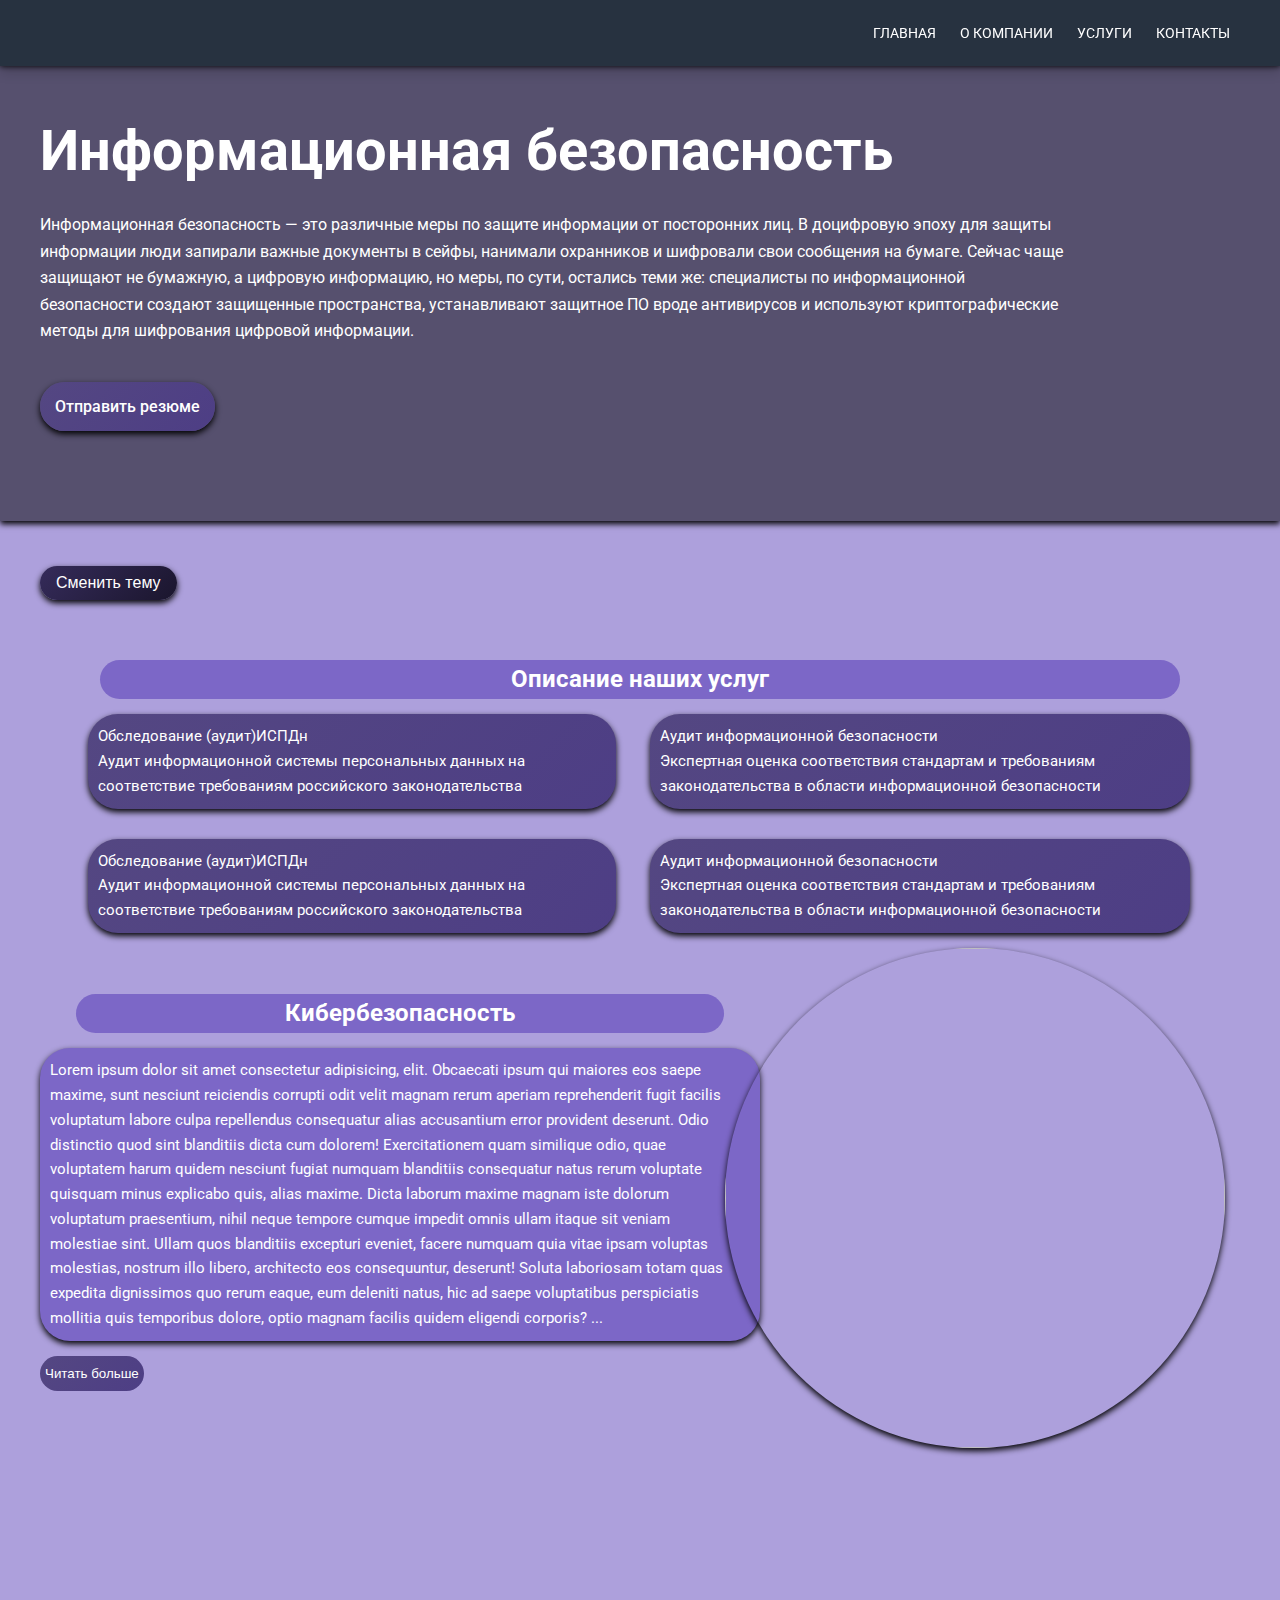
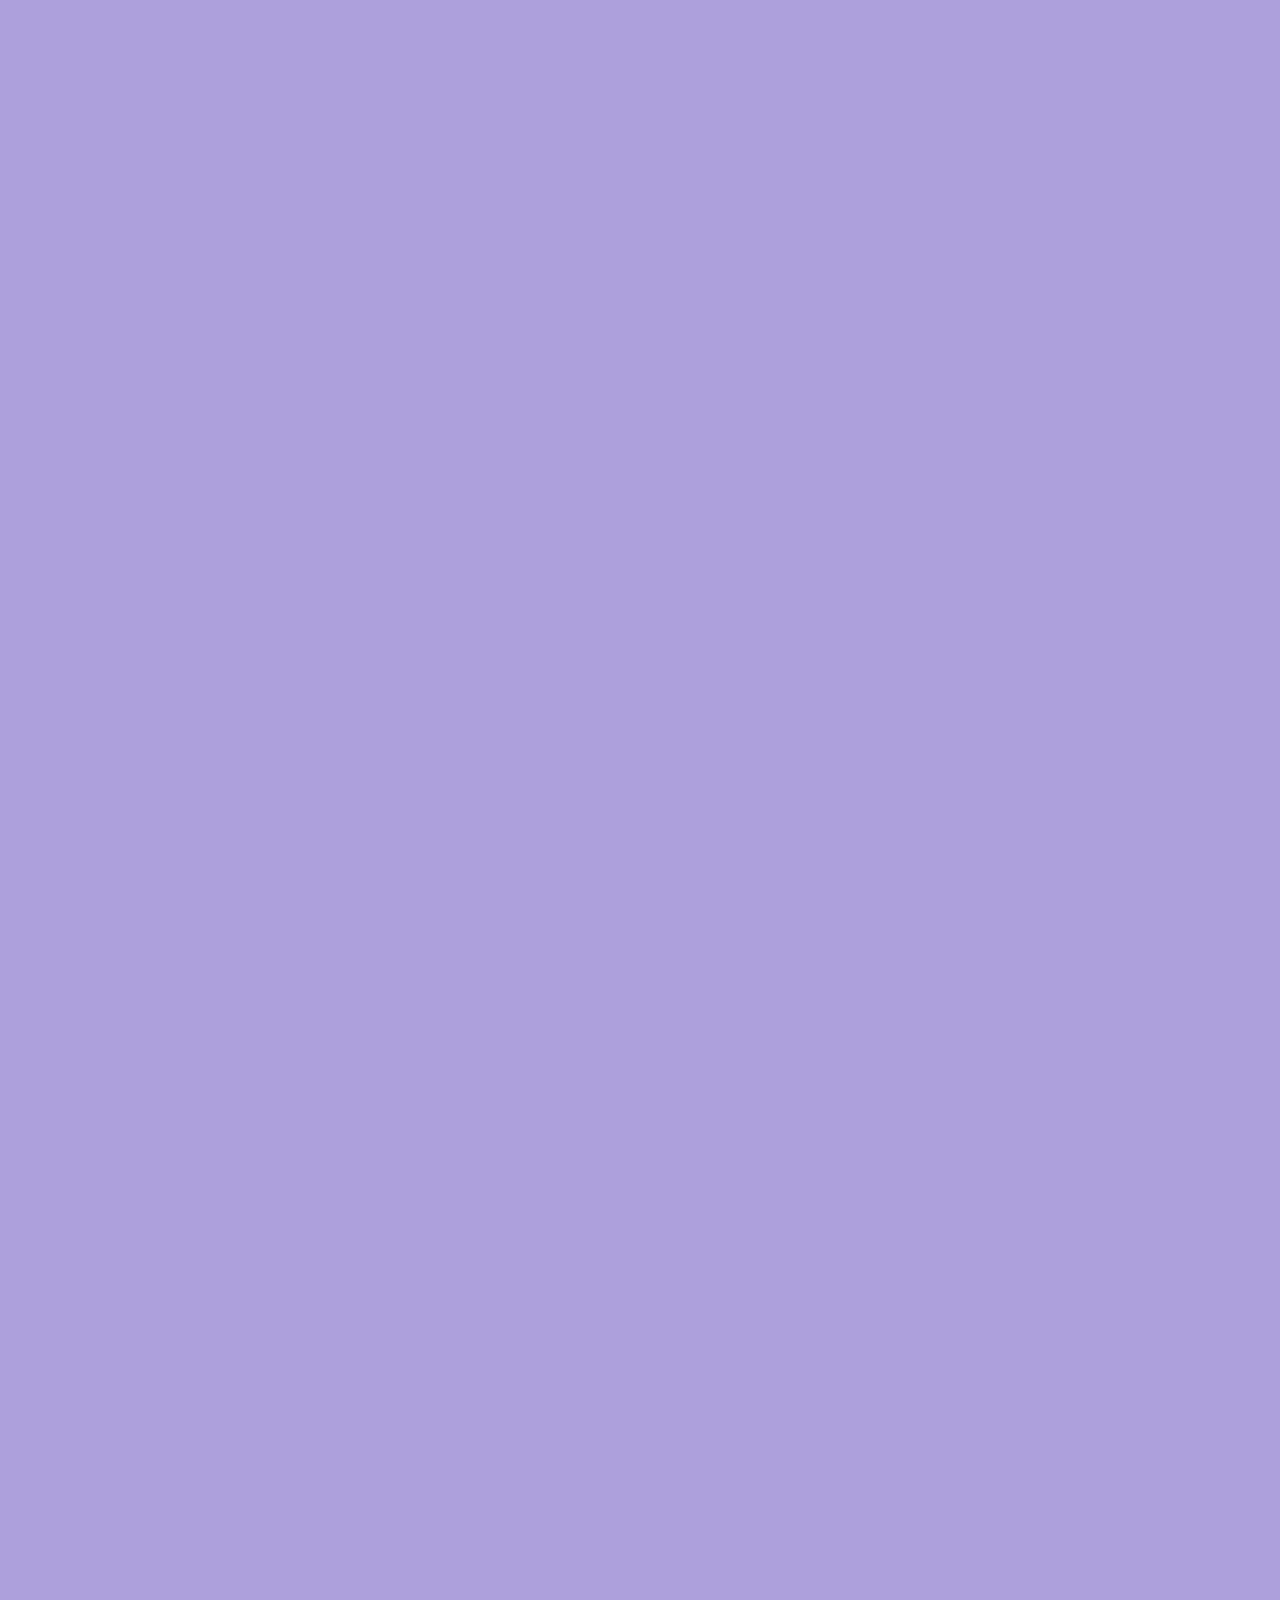
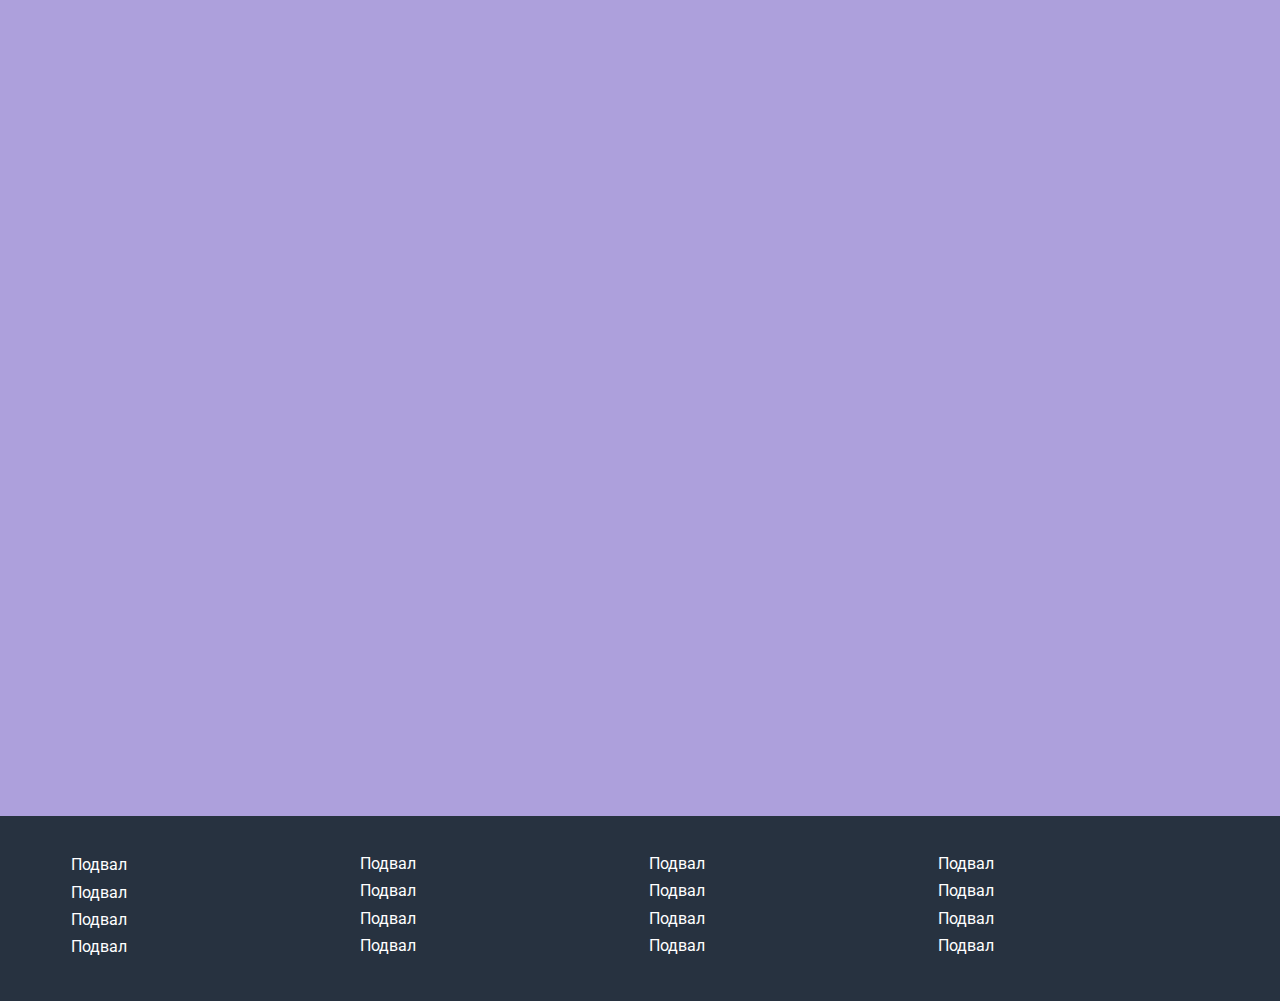
==== Index.html @ 155f7477 "Update Index.html" ====
<!DOCTYPE html>
<html>
<head>
	<meta charset="utf-8">
	<meta name="viewport" content="width=device-width, initial-scale=1">
	<title>Адаптивный</title>
	<link rel="stylesheet" href="main.css" id="theme">
	<link rel="stylesheet" type="text/css" media="screen" href="Adaptive.css">
	<link rel="stylesheet" type="text/css" media="dark-theme.css" href="dark-theme.css">
	<link 
	rel="stylesheet" 
	href="https://cdnjs.cloudflare.com/ajax/libs/animate.css/4.1.1/animate.min.css"
	/>
	<link rel="preconnect" href="https://fonts.googleapis.com">
<link rel="preconnect" href="https://fonts.gstatic.com" crossorigin>
<link href="https://fonts.googleapis.com/css2?family=Roboto:ital,wght@1,300&display=swap" rel="stylesheet">
	<script src="javas.js"></script>
	<script src="wow.min.js"></script>
	<script src="java.js"></script>
	<script src="java2.js"></script>
	
	<script>
        new WOW().init();
        </script>
</head>
<body>
	<header>
		<div class="container">
			<a href="#" class="logo"><img src="https://cdn.svgporn.com/logos/sanity.svg" alt=""></a>
			<nav>
				<div class="toggle">
					<span>Меню</span>
				</div>
				<ul class="mnu_top nav_links">
					<li><a href="Index.html" class="active">Главная</a></li>
					<li>
						<a href="#" class="active">О компании</a>
						<ul class="s_links">
							<li><a href="#">Пункт1</a></li>
							<li><a href="#">Пункт2</a></li>
							<li><a href="#">Пункт3</a></li>
						</ul>
					</li>
					<li><a href="#">Услуги</a></li>
					<li><a href="kontact.html">Контакты</a></li>
				</ul>
			</nav>
			<script
  			src="https://code.jquery.com/jquery-3.6.0.js"
  			integrity="sha256-H+K7U5CnXl1h5ywQfKtSj8PCmoN9aaq30gDh27Xc0jk="
  			crossorigin="anonymous">
 			</script>
 			<script>
			$(document).ready(function(){
				$(".toggle").on('click',function(){
					$("nav ul").toggleClass("active");
				});
			});
			</script>
		</div>
	</header>
	<section id="main" style="background-image: url(https://images.unsplash.com/photo-1653934000980-39a7aa1f80ad?ixlib=rb-1.2.1&ixid=MnwxMjA3fDB8MHxwaG90by1wYWdlfHx8fGVufDB8fHx8&auto=format&fit=crop&w=1032&q=80);">
		<div class="container">
			<div class="inner">
				<h1 data-wow-duration="2.5s" class="animate__animated animate__fadeInLeft wow">Информационная безопасность</h1>
				<div class="description">
					Информационная безопасность — это различные меры по защите информации от посторонних лиц. В доцифровую эпоху для защиты информации люди запирали важные документы в сейфы, нанимали охранников и шифровали свои сообщения на бумаге. Сейчас чаще защищают не бумажную, а цифровую информацию, но меры, по сути, остались теми же: специалисты по информационной безопасности создают защищенные пространства, устанавливают защитное ПО вроде антивирусов и используют криптографические методы для шифрования цифровой информации.
				</div>
				<a href="#" class="btn">Отправить резюме</a>
			</div>
		</div>
	</section>

	<section id="content">
		<div class="container">
		<div class="wrapper">
			<button id="btntoggle">Сменить тему</button>
			<script>let btntoggle = document.getElementById("btntoggle");

btntoggle.onclick = function click() {
  let theme = document.getElementById("theme");

  if (theme.getAttribute("href") == "main.css") {
    theme.href = "dark-theme.css";
  }else{
    theme.href = "main.css";
  }
}
			</script>
			<script>
				let btntoggle = document.getElementById("btntoggle");

btntoggle.onclick = function click() {
  let theme = document.getElementById("theme");

  if (theme.getAttribute("href") == "main2.css") {
    theme.href = "dark-theme2.css";
  }else{
    theme.href = "main2.css";
  }
}
			</script>
		</div>
			<div class="inner_content">
				<h2>Описание наших услуг</h2>
				<p id="audit">Обследование (аудит)ИСПДн<br> 
				Аудит информационной системы персональных данных на соответствие требованиям российского законодательства
				</p>

				<p>Аудит информационной безопасности<br>
				Экспертная оценка соответствия стандартам и требованиям законодательства в области информационной безопасности</p>
				
				<p id="audit">Обследование (аудит)ИСПДн<br>
				Аудит информационной системы персональных данных на соответствие требованиям российского законодательства
				</p>

				<p>Аудит информационной безопасности<br>
				Экспертная оценка соответствия стандартам и требованиям законодательства в области информационной безопасности</p>
			</div>
			<img  src="https://sun6-21.userapi.com/s/v1/ig2/8x4dRH6Chey7ui_t9YKHXBFz54-C2mxtqNe5V3SZUAsnYhbF1vbdG0Cp4yMQoA5aTNqg_n31zPGiMvP5OWM3xh-N.jpg?size=400x400&quality=96&crop=332,3,1046,1046&ava=1" class="image">
		<div class="qwerty">
			<h2>Кибербезопасность</h2>
			<p class="lorem">
			Lorem ipsum dolor sit amet consectetur adipisicing, elit. Obcaecati ipsum qui maiores eos saepe maxime, sunt nesciunt reiciendis corrupti odit velit magnam rerum aperiam reprehenderit fugit facilis voluptatum labore culpa repellendus consequatur alias accusantium error provident deserunt. Odio distinctio quod sint blanditiis dicta cum dolorem! Exercitationem quam similique odio, quae voluptatem harum quidem nesciunt fugiat numquam blanditiis consequatur natus rerum voluptate quisquam minus explicabo quis, alias maxime. Dicta laborum maxime magnam iste dolorum voluptatum praesentium, nihil neque tempore cumque impedit omnis ullam itaque sit veniam molestiae sint. Ullam quos blanditiis excepturi eveniet, facere numquam quia vitae ipsam voluptas molestias, nostrum illo libero, architecto eos consequuntur, deserunt! Soluta laboriosam totam quas expedita dignissimos quo rerum eaque, eum deleniti natus, hic ad saepe voluptatibus perspiciatis mollitia quis temporibus dolore, optio magnam facilis quidem eligendi corporis? <span id="dots">...</span><span id="more">  Cumque odit, officia ea sapiente. Similique repellendus aliquid, explicabo, excepturi quis aliquam assumenda facere dolore libero corrupti consequatur doloremque maiores veniam at consequuntur suscipit eveniet sit harum? Magnam, ea aliquam voluptates quod, dolorem natus consequatur! Aperiam quas enim nam magni cupiditate cum nemo, iure, modi sunt temporibus quae corporis sequi quod voluptatum id quibusdam voluptates dolorem impedit. Sapiente aliquam cumque voluptatibus nobis quos perspiciatis exercitationem corporis minus, non eum tempore tempora maiores nihil repudiandae illum sit officiis fuga. Incidunt iusto veniam accusantium consequatur molestias voluptatibus delectus voluptatem nobis et architecto, velit repudiandae voluptates eos enim nisi tenetur possimus voluptatum, nostrum voluptate hic, impedit tempora cumque, blanditiis illum corporis. Odit repellat repellendus, quasi fugiat tenetur esse iusto modi cumque ipsam asperiores obcaecati, blanditiis vel vero quisquam, quia fugit sequi impedit possimus dicta! Laborum asperiores error dolor. Et quibusdam doloremque dolor voluptate sit placeat aliquid ipsum unde at magni, earum error vitae facere necessitatibus sunt, rerum aut repellat culpa quo. Debitis rem odio fuga repudiandae ipsa quibusdam corporis consectetur laborum nemo eum similique recusandae, eveniet optio officia modi voluptates harum eius explicabo iste. Necessitatibus ipsa minima, eius ipsum atque temporibus maxime modi aliquam deleniti, vero minus. Molestiae quae sequi quasi perspiciatis harum dolorum repudiandae possimus omnis ad facere rerum ipsum quam, blanditiis porro cumque eveniet aperiam unde ullam? Ab ea tempora, asperiores eum iure sed illo! Perspiciatis assumenda consectetur ipsam vitae, quas mollitia, repellendus qui nisi quae, ab eaque quasi minus! Ex sint vero nihil hic animi illo, debitis ea ipsam sequi temporibus reiciendis tenetur ipsum itaque aperiam aliquid ullam, neque, ab placeat facilis! Omnis, deleniti tempora, assumenda culpa id fugiat similique debitis modi corrupti esse explicabo nemo porro ut ab beatae, nisi voluptates obcaecati possimus perspiciatis numquam vitae voluptate reiciendis ex odit illo. Earum amet sed, aperiam, fuga dolor quae culpa cumque, officia unde totam reiciendis omnis laboriosam perspiciatis fugit tempore deleniti, alias modi error maxime nisi repudiandae adipisci corrupti. Laudantium dolorum rerum iste maxime architecto? Eveniet, temporibus, enim. Fugiat nostrum distinctio, quam voluptatum possimus qui earum perferendis optio facere facilis architecto iusto commodi provident modi animi dolor, mollitia officiis quasi hic! Ex ad animi sequi consectetur soluta earum, dicta ut odio, voluptatem rem ducimus fuga deleniti magni!Lorem ipsum dolor sit amet consectetur adipisicing elit. Molestias possimus porro corrupti accusantium voluptates assumenda vel commodi placeat architecto minus optio laudantium enim a ullam eius nobis, doloremque? Velit voluptatibus sapiente at eligendi dicta, natus eaque quam nihil iure quae autem recusandae, eum, fuga suscipit? Magnam perferendis velit sed itaque ad quaerat</span> 
			</p>
			<button onclick="myFunction()" class="btnn" id="myBtn">Читать больше</button>
			</div>	
			</div>
			<div data-wow-duration="2.5s" id="qwerty3" class="qwerty animate__animated animate__fadeInLeft wow">	
				<h2>Этичный хаккинг</h2>
				<p>
					Lorem ipsum dolor sit amet consectetur adipisicing, elit. Obcaecati ipsum qui maiores eos saepe maxime, sunt nesciunt reiciendis corrupti odit velit magnam rerum aperiam reprehenderit fugit facilis voluptatum labore culpa repellendus consequatur alias accusantium error provident deserunt. Odio distinctio quod sint blanditiis dicta cum dolorem! Exercitationem quam similique odio, quae voluptatem harum quidem nesciunt fugiat numquam blanditiis consequatur natus rerum voluptate quisquam minus explicabo quis, alias maxime. Dicta laborum maxime magnam iste dolorum voluptatum praesentium, nihil neque tempore cumque impedit omnis ullam itaque sit veniam molestiae sint. Ullam quos blanditiis excepturi eveniet, facere numquam quia vitae ipsam voluptas molestias, nostrum illo libero, architecto eos consequuntur, deserunt! Soluta laboriosam totam quas expedita dignissimos quo rerum eaque, eum deleniti natus, hic ad saepe voluptatibus perspiciatis mollitia quis temporibus dolore, optio magnam facilis quidem eligendi corporis? <span id="dot">...</span>
					<span id="moree"> 
						Cumque odit, officia ea sapiente. Similique repellendus aliquid, explicabo, excepturi quis aliquam assumenda facere dolore libero corrupti consequatur doloremque maiores veniam at consequuntur suscipit eveniet sit harum? Magnam, ea aliquam voluptates quod, dolorem natus consequatur! Aperiam quas enim nam magni cupiditate cum nemo, iure, modi sunt temporibus quae corporis sequi quod voluptatum id quibusdam voluptates dolorem impedit. Sapiente aliquam cumque voluptatibus nobis quos perspiciatis exercitationem corporis minus, non eum tempore tempora maiores nihil repudiandae illum sit officiis fuga. Incidunt iusto veniam accusantium consequatur molestias voluptatibus delectus voluptatem nobis et architecto, velit repudiandae voluptates eos enim nisi tenetur possimus voluptatum, nostrum voluptate hic, impedit tempora cumque, blanditiis illum corporis. Odit repellat repellendus, quasi fugiat tenetur esse iusto modi cumque ipsam asperiores obcaecati, blanditiis vel vero quisquam, quia fugit sequi impedit possimus dicta! Laborum asperiores error dolor. Et quibusdam doloremque dolor voluptate sit placeat aliquid ipsum unde at magni, earum error vitae facere necessitatibus sunt, rerum aut repellat culpa quo. Debitis rem odio fuga repudiandae ipsa quibusdam corporis consectetur laborum nemo eum similique recusandae, eveniet optio officia modi voluptates harum eius explicabo iste. Necessitatibus ipsa minima, eius ipsum atque temporibus maxime modi aliquam deleniti, vero minus. Molestiae quae sequi quasi perspiciatis harum dolorum repudiandae possimus omnis ad facere rerum ipsum quam, blanditiis porro cumque eveniet aperiam unde ullam? Ab ea tempora, asperiores eum iure sed illo! Perspiciatis assumenda consectetur ipsam vitae, quas mollitia, repellendus qui nisi quae, ab eaque quasi minus! Ex sint vero nihil hic animi illo, debitis ea ipsam sequi temporibus reiciendis tenetur ipsum itaque aperiam aliquid ullam, neque, ab placeat facilis! Omnis, deleniti tempora, assumenda culpa id fugiat similique debitis modi corrupti esse explicabo nemo porro ut ab beatae, nisi voluptates obcaecati possimus perspiciatis numquam vitae voluptate reiciendis ex odit illo. Earum amet sed, aperiam, fuga dolor quae culpa cumque, officia unde totam reiciendis omnis laboriosam perspiciatis fugit tempore deleniti, alias modi error maxime nisi repudiandae adipisci corrupti. Laudantium dolorum rerum iste maxime architecto? Eveniet, temporibus, enim. Fugiat nostrum distinctio, quam voluptatum possimus qui earum perferendis optio facere facilis architecto iusto commodi provident modi animi dolor, mollitia officiis quasi hic! Ex ad animi sequi consectetur soluta earum, dicta ut odio, voluptatem rem ducimus fuga deleniti magni!Lorem ipsum dolor sit amet consectetur adipisicing elit. Molestias possimus porro corrupti accusantium voluptates assumenda vel commodi placeat architecto minus optio laudantium enim a ullam eius nobis, doloremque? Velit voluptatibus sapiente at eligendi dicta, natus eaque quam nihil iure quae autem recusandae, eum, fuga suscipit? Magnam perferendis velit sed itaque ad quaerat</span></p> 
					<button onclick="showMore()" class="btnn2" id="Btn">Показать</button>
			</div>	
	<div class="photo">
		<img src="foto1.jpg" alt="Киберпанк1" data-wow-duration="2.5s" class="foto1 animate__animated animate__zoomIn wow" id="fotoo">
		<img src="foto2.jpg" alt="Киберпанк2" data-wow-duration="2.5s" class="foto2 animate__animated animate__zoomIn wow" id="fotoa">
		<img src="foto3.jpg" alt="Кокушибо" data-wow-duration="2.5s" class="foto3 animate__animated animate__zoomIn wow" id="fotos">
	</div>
	<div data-wow-duration="2.5s" id="qwerty2" class="qwerty2 animate__animated animate__fadeInRight wow">	
		<h2>Этичный хаккинг</h2>
		<p>
		Lorem ipsum, dolor sit amet consectetur adipisicing elit. Est, officia ad, voluptatem ab non aperiam, corporis quis dolorem necessitatibus totam facere qui doloremque voluptatum. Deleniti minus impedit quaerat voluptatem repellat nihil quidem quas voluptas, non ducimus eveniet, praesentium consequuntur atque aliquid quasi voluptates possimus nostrum ipsa optio magni similique? Iusto, ipsum mollitia illum non tempora ratione sunt, harum impedit ipsa tempore nemo, in placeat. Nemo deleniti explicabo, incidunt doloremque enim aut minima laborum sapiente tempore qui et voluptate dignissimos porro ab dicta pariatur magnam alias. Ab, debitis doloremque sed non et, laudantium perspiciatis ad at aliquid reprehenderit illum facilis quo maiores doloribus quis sint dolor ex beatae autem labore atque eligendi aspernatur. Voluptatibus quidem eaque quibusdam dolorum at! Quibusdam, illo. Temporibus, minus harum! Incidunt inventore voluptate ea sint expedita facilis eius perspiciatis error unde a doloribus nihil, id nulla quia fugit exercitationem.<span id="dos">...</span><span id="moe"> Cum, nulla dolorum veritatis, labore quia aut fugiat vel voluptas, sapiente distinctio eius. Quaerat hic recusandae eius similique at maxime repellendus quos quod, libero delectus praesentium possimus sed aliquam? Aliquid ab corrupti, voluptate aperiam perspiciatis laborum rem molestiae repellat quis! Beatae, quos. Ullam, nulla, sapiente! Provident nam repellendus quod dolore consectetur vero itaque, laudantium, tenetur, repellat commodi voluptate tempora sunt, rerum nihil debitis iure iusto quaerat officiis nisi aut! Quasi ipsum provident aperiam! Aspernatur assumenda similique quos dolore, iste iusto error expedita, nulla facilis asperiores deserunt laudantium quasi beatae. Laudantium maxime, eum ipsam minus, nihil eligendi aliquam enim perferendis aut expedita officiis atque eveniet, velit ducimus nisi consectetur, voluptatibus asperiores laboriosam culpa inventore ut. Repellat facilis mollitia nam iusto ad tempora minima molestias. Laboriosam, sequi ut dolorem obcaecati esse aut totam in enim, itaque quas aspernatur</span></p>
		<button onclick="show()" class="btnn" id="myn">Читать больше</button>
		<!-- МЕНЮ
		</div>
		<div class="widget"> 
		<h3 class="widget-title">Специальности</h3> 
		<ul class="widget-list"> 
			<li class="menu"><a href="">Программист</a> 
				<ul class="drop"> 
					<li><a href="">Безопасник</a></li> 
					<li><a href="">Айтишник</a></li> 
					<li><a href="">WEB-Дизайнер</a></li> 
				</ul> 
			</li> 
			<li class="menu"><a href="">Графический дизайнер</a></li> 
			<li class="menu"><a href="">Безопасник информации</a></li> 
			<li class="menu"><a href="">Спец. персонал</a> 
				<ul class="drop"> 
					<li><a href="">Электрик</a></li> 
					<li><a href="">Инженер</a></li> 
					<li><a href="">Администратор</a></li> 
				</ul> 
			</li> 
			<li class="menu"><a href="">Айтишник</a></li> 
		</ul> 
	</div>
	 -->
	</div>
	</section>

	<footer>	
		<div class="container">
			<div class="inner_footer">
				<ul>
					<li><a href="#">Подвал</a></li>
					<li><a href="#">Подвал</a></li>
					<li><a href="#">Подвал</a></li>
					<li><a href="#">Подвал</a></li>
					<li><a href="#">Подвал</a></li>
					<li><a href="#">Подвал</a></li>
					<li><a href="#">Подвал</a></li>
					<li><a href="#">Подвал</a></li>
					<li><a href="#">Подвал</a></li>
					<li><a href="#">Подвал</a></li>
					<li><a href="#">Подвал</a></li>
					<li><a href="#">Подвал</a></li>
					<li><a href="#">Подвал</a></li>
					<li><a href="#">Подвал</a></li>
					<li><a href="#">Подвал</a></li>
					<li><a href="#">Подвал</a></li>
				</ul>
			</div>
		</div>
	</footer>
</body>
</html>
---- main.css ----
a{text-decoration:none;}

*{
	margin: 0;
	padding: 0;
	-webkit-box-sizing: border-box;
	box-sizing:border-box;
}

*:before, *:after {
	-webkit-box-sizing: border-box;
	box-sizing:border-box;
}

*:focus {
	outline: none;
}

*::-webkit-input-placeholder {
	color: #c0c0c0;
	opacity: 1;
}

*:-moz-placeholder {
	color: #c0c0c0;
	opacity: 1;
}

*::-moz-placeholder {
	color: #c0c0c0;
	opacity: 1;
}

*:-ms-input-placeholder{
	color: #c0c0c0;
	opacity: 1;
}

::-webkit-scrollbar{
	width: 10px;
	background-clip: rgba(0, 0, 0, 0);
	border-radius: 100px;
}

::-webkit-scrollbar:hover{
	background-clip: rgba(0, 0, 0, 0.09);
}

::-webkit-scrollbar-thumb:vertical{
	background: #273240;
	border-radius: 100px;
	background-clip: padding-box;
	border: 2px solid #131920;
	min-height: 10px;
}

::-webkit-scrollbar-thumb:vertical:active{
	background: rgba(0, 0, 0, 0.61);
	border-radius: 100px;
}

body input:required:valid,
body textarea:required:valid{
	color: #000;
}

html, body {
	height: 100%;
	background-color: #ada0dc;
}

body {
	font-size: 16px;
	max-width: 9980px;
	position: relative;
	line-height: 1.65;
	font-family: "Roboto", sans-serif;

	opacity: 1;
}

body.dark-theme {
	color: #eee;
	background: rgb(0, 0, 0);
	}
	
body.dark-theme a {
	color: #809fff;
	}


.img-responsive {
	display: block;
	max-width: 100%;
	height: auto;
}

header{
	position: fixed;
	width: 100%;	
	top: 0;
	z-index: 9999;	
	background-color: #273240;
	box-shadow: 0 6px 12px rgba(0, 0, 0, .16);
}


header .container{
	display: flex;
	display: -webkit-flex;
	display: -ms-flex;
	align-items: center;
	-ms-align-items:center;
	justify-content: space-between;
	padding: 20px 0;
	box-shadow: 0 0px 6px;
}
img{
	max-width: 100%;
}

header .logo{
	width: 150px;
	display: flex;
	align-items: center;
	-ms-aling-items: center;
	justify-content: center;
	margin: 0 40px ;
}

header .mnu_top{
	list-style-type: none;
	margin: 0 40px;
}

header .mnu_top li{
	display: inline-block;
	padding: 0 10px;
}

header .mnu_top li a{
	-webkit-transition: color .3s ease;
	-o-transition: color .3s ease;
	transition: color .3s ease;
	display: block;
	text-decoration: none;
	color: #fff;
	transition: all .4s;
}

header .mnu_top li a:hover{
	color: #FC521F;
	border-left: 3px  solid #FC521F;
	border-right: 3px  solid #FC521F;
	padding-right: 7px;
	padding-left: 7px;
	transition: all .4s;
}

.nav_links > li {
  position: relative;
}

.nav_links > li > a {  
  font-size: 14px;
  text-transform: uppercase;
}


.s_links {
	top: 46px;
  position: absolute;
  z-index: 5;
  max-width: 110px;
  background: #273240;
  border-left: 1px solid #CBCBCC;
  border-right: 1px solid #CBCBCC;
  border-bottom: 1px solid #CBCBCC;
  visibility: hidden;
  opacity: 0; 
  transform-origin: 0% 0%;
  transform: rotateX(-90deg);
  transition: .3s linear;  
  text-align: center;
}

.s_links li a {
  color: #273240;
  padding: 10px 20px;
  font-size: 14px;
  border-bottom: 1px solid #CBCBCC;
}

nav li:hover > .s_links {
  transform: rotateX(0deg);
  visibility: visible;
  opacity: 1;
}

#main{
	background-size: cover;
	-webkit-background-size: cover;
	background-position: center;
	background-repeat: no-repeat;
	margin: 5px 0;
	padding: 100px 0;
	position: relative;
	box-shadow: 0 3px 6px;
}

#main:before{
	content: '';
	position: absolute;
	top: 0;
	left: 0;
	width: 100%;
	height: 100%;
	z-index: 1;
	background-color: rgba(0, 0, 0, .5);
}

#main .inner{
	z-index: 2;
	position: relative;
}


#main .inner > h1{
	font-size: 56px;
	color: #fff;
	position: relative;
	margin: 0 40px 0;
}

#main .inner > .description{
	margin: 15px 40px 50px;
	color: #fff;
	width: 80%;
}

.btn{
	transition: all .4s ease;
	color: #fff;
	text-decoration: none;
	background-color: #fc521f;
	padding: 15px 15px;
	border-radius: 30px;
	font-weight: 500;
	margin: 15px 40px 30px;
	box-shadow: 0 3px 6px rgb(1 1 1);
}

.btn:hover{
	background-color: #de4112;
}

#content{
	padding: 30px 0;
	margin: 15px 40px 30px;
}

#content .inner_content{
	position: relative;
	margin: 0;
}

#content .inner_content h2{
	font-style: 40px;
	font-family: "Roboto", sans-serif;
	text-align: center;
	background-color: #7c67c7;
    border-radius: 50px;
    margin-top: 5%;
    color: #fff;
    align-items: center;
    width: 90%;
    margin-left: 5%;
}

#content .inner_content p{
	position: relative;
	margin: 1em 1em;
	font-size: 15px;
	display: inline-block;
	background-color: #fc521f;
	max-width: 22.5%;
	max-height: 140px;
	padding: 10px;	
	color: #fff;
	box-shadow: 0 3px 6px rgba(1, 1, 1, 10);
	border-radius: 30px;

}

#content .qwerty{
	padding: 10px 0;
	width: 60%;
}

#content .qwerty h2{
	font-style: 40px;
	text-align: center;
	background-color: #7c67c7;
    border-radius: 50px;
    margin-top: 5%;
    color: #fff;
    align-items: center;
    width: 90%;
    margin-left: 5%;
}

#content .qwerty p{
	margin: 1em 0;
	font-size: 15px;
	background-color: #7c67c7;
	padding: 10px;	
	color: #fff;
	box-shadow: 0 3px 6px rgba(1, 1, 1, 10);
	border-radius: 30px;
	display: block;
}

#content #qwerty3{
	width: 80%;
	margin-left: 10%;
	margin-top: 5%;
}

#content .asdfg{
	padding: 10px 0;
	width: 100%;
	position: relative;
	
}

#content .asdfg h2{
	font-style: 40px;
}

#content .asdfg p{
	margin: 1em 0;
	font-size: 15px;
	display: block;
	background-color: #fc521f;
	padding: 10px;	
	color: #fff;
	box-shadow: 0 3px 6px rgba(1, 1, 1, 10);
	border-radius: 30px;
}

footer{
	background-color: #273240;
	padding: 30px;
	flex: 0 0 auto;
	margin-top: 100%;
}

footer ul{
	list-style-type: none;
	margin: 5px 40px 10px;
	column-count: 4;
}

footer ul li{
	display: block;
	margin: .4%;
}

footer ul a{
	color: #FFF;
	text-decoration: none;
	-webkit-transition: color .4s ease;
	-o-transition: color .4s ease;
	transition: color .4s ease;
}

footer a:hover{
	color: #FC521F;
}

.toggle{
	width: 100%;
	background-color: #273240;
	padding: 0 20px;	
	text-align: right;
	-webkit-box-sizing: border-box;
	-moz-box-sizing: border-box;
	box-sizing: border-box;
	display: none;
}

.toggle span{
	color: #FC521F;
	cursor: pointer;
	font-size: 32px;
	font-weight: 550;
}


.inner_content p{
  background: linear-gradient(-45deg, #7a0276, #473588, #544782);
	background-size: 400% 400%;
	animation: gradient 5s ease infinite;
}

@keyframes gradient {
	0%{
		background-position: 0 50%;
	}
	50%{
		background-position: 100% 50%;
	}
	100%{
		background-position: 0 50%;
	}
}

.btn{
	background: linear-gradient(-45deg, #7a0276, #473588, #544782);
	background-size: 400% 400%;
	animation: gradient 5s ease infinite;
}

@keyframes gradient {
	0%{
		background-position: 0 50%;
	}
	50%{
		background-position: 100% 50%;
	}
	100%{
		background-position: 0 50%;
	}
}

#more {
	display: none;
	transform: scale(2);
}

#moree {
	display: none;
	transform: scale(2);
}

#moe {
	display: none;
	transform: scale(2);
}

.btnn{
	background: linear-gradient(-45deg, #7a0276, #473588, #544782);
	background-size: 400% 400%;
	animation: gradient 5s ease infinite;
}

@keyframes gradient {
	0%{
		background-position: 0 50%;
	}
	50%{
		background-position: 100% 50%;
	}
	100%{
		background-position: 0 50%;
	}
}

.btnn{
	transition: all .4s ease;
	color: #fff;
	text-decoration: none;
	background-color: #fc521f;
	padding: 10px 5px;
	border-radius: 30px;
	border: 0;
	cursor: pointer
}

.btnn2 {
    transition: all .4s ease;
    color: #fff;
    text-decoration: none;
    background-color: #fc521f;
    padding: 10px 5px;
    border-radius: 30px;
    border: 0;
    margin-left: 47%;
	cursor: pointer
}

.btnn2 {
    background: linear-gradient(
-45deg
, #7a0276, #473588, #544782);
    background-size: 400% 400%;
    animation: gradient 5s ease infinite;
}

@keyframes gradient {
	0%{
		background-position: 0 50%;
	}
	50%{
		background-position: 100% 50%;
	}
	100%{
		background-position: 0 50%;
	}
}

.wrap{
	left: 5%;
	height: auto;
	display: flex;
	justify-content: right;
	align-items: right;
}

.image {
	border-radius: 50%;
	shape-outside: circle(50%);
	width: 500px;
	height: 500px;
	margin: 0 15px;
	align-items: right;
	float: right;
	display: block;
	box-shadow: 0 3px 6px;
}

.foto1{
	shape-outside: circle(50%);
	cursor: pointer;
	border-radius: 50%;
	box-shadow: 0 3px 6px;

}

.foto2{
	border-radius: 50%;
	shape-outside: circle(50%);
	padding:0 19%;
	cursor: pointer;
	margin-left: 6%;
}

.foto3{
	border-radius: 50%;
	shape-outside: circle(50%);
	cursor: pointer;
	box-shadow: 0 3px 6px;
	margin-left: 6%;
}



#content .qwerty2{
	margin-left: 24%;
  margin-right: 0;
	width: 50%;
}

#content .qwerty2 h2{
	font-style: 40px;
	background-color: #7c67c7;
    border-radius: 50px;
    margin-top: 5%;
    color: #fff;
    align-items: center;
    width: 90%;
    margin-left: 5%;
	text-align: center;
}

#content .qwerty2 p{
	margin: 1em 0;
	font-size: 15px;
	background-color: #7c67c7;
	color: #fff;
	box-shadow: 0 3px 6px rgba(1, 1, 1, 10);
	border-radius: 30px;
	padding: 10px;
}


.main {
  margin-left: 160px; /* Same as the width of the sidenav */
  font-size: 28px; /* Increased text to enable scrolling */
  padding: 0px 10px;
}

#btntoggle {
	cursor: pointer;
	appearance: none;
 	border: 0;
  	border-radius: 30px;
  	color: #fff;
  	padding: 8px 16px;
  	font-size: 16px;
  	
  	box-shadow: 0 3px 6px rgb(1 1 1);
    background: linear-gradient(-45deg, #ac05a7, #000, #352b5a);
	background-size: 400% 400%;
	animation: gradient 5s ease infinite;
}

@keyframes gradient {
	0%{
		background-position: 0 50%;
	}
	50%{
		background-position: 100% 50%;
	}
	100%{
		background-position: 0 50%;
	}
}


МЕНЮ
	.widget { 
	padding: 20px 30px; 
	background: #273240; 
	font-family: 'Roboto', sans-serif; 
	width:315px; 
	height: 480px;
  border-radius:9px 9px 9px 9px; 
  border: 1px solid white;
  display: block;
  float: right;
  margin-top: -23%;
} 
.widget-title { 
	text-transform: uppercase;
	letter-spacing: 2px; 
	color: white; 
	font-size: 16px; 
	padding-left: 15px; 
	margin-bottom: 15px; 
	text-align: center;
} 

.widget-list a { 
	text-decoration: none; 
	outline: none; 
	display: block; 
	padding: 6px 0; 
	letter-spacing: 1px; 
	font-weight: 300; 
	color: white; 
	transition: .2s linear; 
	background: #273240; 
	border-bottom: 1px solid #666; 
	transition: 0.5s all; 
	text-align: center;
} 

.widget-list a:hover { 
	color: #fc521f; 
	padding: 10px 10px 10px 10px; 
} 

.menu li:first-child a{ 
	border-radius:0px 7px 0px 0px; 
} 

.menu li:last-child a{ 
	border-radius:0px 0px 7px 0px; 
} 

ul{ 
	margin:0; 
	padding:0; 
	list-style:none; 
} 

.menu { 
	position:relative; 
} 

.drop { 
	position: absolute; 
	width:100%; 
	right:100%; 
	opacity:0; 
	border-right:5px solid #fc521f; 
	top:-9999em; 
	transition: 0.5s opacity; 
	border-top: 1px solid white;
	border-left: 1px solid white;
	border-bottom: 1px solid white;
	border-radius:7px 0px 0px 7px; 
} 

.menu:hover .drop{ 
	opacity:1; 
	top:0; 
} 

.menu::after{ 
	content:" "; 
	position: absolute; 
	border: 5px solid ; 
	border-color: transparent transparent transparent #eee; 
	top:1em; 
	left:0.7em; 
	transition:0.5s; 
} 

.menu:hover::after{ 
	transform: scalex(-1); 
}

.photo{
	margin: 5% 0;
}
---- Adaptive.css ----
@media only screen and (max-width: 1700px){
.foto2{
	padding: 0 15%;
}

.foto1{
	width: 300px;
	height: 300px
}

.foto3{
	width: 300px;
	height: 300px;
}




.photo{
	text-align: center;
}



#content .inner_content h2{
	text-align: auto;
}


#content .qwerty h2{
	text-align: center;
}


#content .qwerty2 h2{
	text-align: auto;
}

}

@media only screen and (max-width: 1500px){
	.foto2{
		padding: 0 11%;
	}
	.foto3{
		padding: 0;
	}
	.foto1{
		padding: 0;
	}

	
}

@media only screen and (max-width: 1300px){
	#content .inner_content p {
		position: relative;
		margin: 1em 1em;
		font-size: 15px;
		display: inline-block;
		max-width: 45%;
		max-height: 200px;
		padding: 10px;
		color: #fff;
		box-shadow: 0 3px 6px rgb(1 1 1);
		border-radius: 30px;
	}
	
	#content .inner_content #audit {
		position: relative;
		margin: -1.5em 1em;
		font-size: 15px;
		display: inline-block;
		max-width: 44%;
		padding: 10px;
		color: #fff;
		box-shadow: 0 3px 6px rgb(1 1 1);
		border-radius: 30px;
		margin-left: 4%;
	}

	.foto2{
		padding:0;
		width: 280px;
		height: 280px;
		margin-left: 11%;
	}
	
	.foto1{
		width: 280px;
		height: 280px;
		margin-left: 2%;
	}
	
	.foto3{
		width: 280px;
		height: 280px;
		margin-left: 11%;
	
	}
}


@media only screen and (max-width: 1200px){
	#content .inner_content h2{
	text-align: auto;
}


#content .qwerty h2{
	text-align: auto;
}


#content .qwerty2 h2{
	text-align: auto;
}



	#content .inner_content p {
    position: relative;
    margin: 1em 1em;
    font-size: 15px;
    display: inline-block;
    max-width: 36%;
    max-height: 600px;
    padding: 10px;
    color: #fff;
    box-shadow: 0 3px 6px rgb(1 1 1);
    border-radius: 30px;
}

#content .inner_content #audit {
	position: relative;
	margin: -1.5em 1em;
	font-size: 15px;
	display: inline-block;
	max-width: 41%;
	padding: 10px;
	color: #fff;
	box-shadow: 0 3px 6px rgb(1 1 1);
	border-radius: 30px;
}


#content .inner_content{
	text-align: center;
}

.foto2{
	padding:0;
	width: 250px;
	height: 250px;
	margin-left: 11%;
}

.foto1{
	width: 250px;
	height: 250px;
	margin-left: 2%;
}

.foto3{
	width: 250px;
	height: 250px;
	margin-left: 11%;

}

.image {
	width: 400px;
	height: 400px;
	margin-top: 5%;
}

}

@media only screen and (max-width: 1199px){
	#content .inner_content p {
		position: relative;
		margin: 1em 1em;
		font-size: 15px;
		display: inline-block;
		max-width: 45%;
		max-height: 200px;
		padding: 10px;
		color: #fff;
		box-shadow: 0 3px 6px rgb(1 1 1);
		border-radius: 30px;
	}
	
	#content .inner_content #audit {
		position: relative;
		margin: -1.5em 1em;
		font-size: 15px;
		display: inline-block;
		max-width: 44%;
		padding: 10px;
		color: #fff;
		box-shadow: 0 3px 6px rgb(1 1 1);
		border-radius: 30px;
		margin-left: 4%;
	}
}


@media only screen and (max-width: 992px){
	#content .inner_content h2{
	text-align: center;
	
}

.btnn2 {
    margin-left: 45%;
}

#content #qwerty3{
	margin-top: 0;
	width: 100%;
    margin-left: 0%;
}

.foto2{
	padding:0;
	margin-left: 5%;
}

/*.foto1{
}*/

.foto3{
	margin-left: 5%;

}

#btntoggle{
	display: block;
    margin-left: auto;
    margin-right: auto;
}
#content .qwerty h2{
	text-align: auto;
}


#content .qwerty2 h2{
	text-align: auto;
}


	
	#content .inner_content p {
    position: relative;
    margin: 1em 1em;
    font-size: 15px;
    display: inline-block;
    max-width: 46%;
    max-height: 400px;
    padding: 10px;
    color: #fff;
    box-shadow: 0 3px 6px rgb(1 1 1);
    border-radius: 30px;
}

#content .inner_content #audit {
    position: relative;
    margin: -1.5em 1em;
    font-size: 15px;
    display: inline-block;
    max-width: 45%;
    padding: 10px;
    color: #fff;
    box-shadow: 0 3px 6px rgb(1 1 1);
    border-radius: 30px;
}


	header .mnu_top{
		display: none;
		width: 20%;
		float: right;
	}

	.toggle{
	display: block;	
	column-count: 1;
	padding: 0 45px;
}
nav .mnu_top{
	display: none;
	width: 50%;
	float: right;
}

nav .mnu_top.active{
	display: block;
}

nav ul{
	display: none;
	column-count: 1;
	-webkit-flex-direction: column;
	-moz-flex-direction: column;
	-ms-flex-direction: column;
	-o-flex-direction: column;
	flex-direction: column;
	text-align: right;
}

.mnu_top.active{
	display: block;
	column-count: 1;

}
}

@media only screen and (max-width: 845px){
#content .inner_content {
    margin-right: 0%;
}

#content .inner_content h2 {
    text-align: auto;
    margin-right: 0%;
}

.image {
    max-width: 20em;
    max-height: 20em;
    border-radius: 50%;
    float: center;
    margin: 0 5%;
    margin-right: 10%;
}

#content .inner_content #audit {
    position: relative;
    margin: -1.5em 1em;
    font-size: 15px;
    display: inline-block;
    max-width: 43%;
    padding: 10px;
    color: #fff;
    box-shadow: 0 3px 6px rgb(1 1 1);
    border-radius: 30px;
}

#content .inner_content p {
    position: relative;
    margin: 1em 1em;
    font-size: 15px;
    display: inline-block;
    max-width: 41%;
    max-height: 200px;
    padding: 10px;
    color: #fff;
    box-shadow: 0 3px 6px rgb(1 1 1);
    border-radius: 30px;
}
}

@media only screen and (max-width: 770px){
	#content .inner_content h2{
	text-align: auto;
}


#content .qwerty h2{
	text-align: auto;
}


#content .qwerty2 h2{
	text-align: auto;
}

#content .qwerty2 {
    margin-left: 0%;
    margin-right: 0;
}



	#content .inner_content p {
    position: relative;
    margin: 1em 1em;
    font-size: 15px;
    display: inline-block;
    max-width: 44%;
    max-height: 200px;
    padding: 10px;
    color: #fff;
    box-shadow: 0 3px 6px rgb(1 1 1);
    border-radius: 30px;
}

#content .inner_content #audit {
    position: relative;
    margin: -1.5em 1em;
    font-size: 15px;
    display: inline-block;
    max-width: 44%;
    padding: 10px;
    color: #fff;
    box-shadow: 0 3px 6px rgb(1 1 1);
    border-radius: 30px;
}



.toggle{
	display: block;	
	column-count: 1;
	padding: 0 45px;
}


nav .mnu_top{
	display: none;
	width: 50%;
	float: right;
}

nav .mnu_top.active{
	display: block;
}

nav ul{
	display: none;
	column-count: 1;
	-webkit-flex-direction: column;
	-moz-flex-direction: column;
	-ms-flex-direction: column;
	-o-flex-direction: column;
	flex-direction: column;
	text-align: right;
}

.mnu_top.active{
	display: block;
	column-count: 1;

}

nav li{
	-webkit-flex-direction: column;
	-moz-flex-direction: column;
	-ms-flex-direction: column;
	-o-flex-direction: column;
	flex-direction: column;
}



#main .inner > h1{
		font-size: 40px;
	}

.nav_links > li {
  position: relative;
}

.nav_links > li > a {  
  font-size: 14px;
  text-transform: uppercase;
}

.s_links {
	top: 46px;
  position: absolute;
  z-index: 5;
  max-width: 110px;
  background: #273240;
  border-left: 1px solid #CBCBCC;
  border-right: 1px solid #CBCBCC;
  border-bottom: 1px solid #CBCBCC;
  visibility: hidden;
  opacity: 0; 
  transform-origin: 0% 0%;
  transform: rotateX(-90deg);
  transition: .3s linear;  
  text-align: center;
}

.s_links li a {
  color: #273240;
  padding: 10px 20px;
  font-size: 14px;
  border-bottom: 1px solid #CBCBCC;
}

nav li:hover > .s_links {
  transform: rotateX(0deg);
  visibility: visible;
  opacity: 1;
}

.image {
	width: 250px;
    height: 250px;
    border-radius: 50%;
    float: center;
    margin: 2% -5%;
    margin-right: -3%;
}

#content .qwerty2{
	width: 100%;
	padding: 0;
}

#content .qwerty2 h2{
	font-style: 40px;
	text-align: center;
}



}

@media only screen and (max-width: 727px){
	#content .inner_content p {
		position: relative;
		margin: 1em 1em;
		font-size: 15px;
		display: inline-block;
		max-width: 45%;
		max-height: 200px;
		padding: 10px;
		color: #fff;
		box-shadow: 0 3px 6px rgb(1 1 1);
		border-radius: 30px;
	}
	
	#content .inner_content #audit {
		position: relative;
		margin: -1.5em 1em;
		font-size: 15px;
		display: inline-block;
		max-width: 44%;
		padding: 10px;
		color: #fff;
		box-shadow: 0 3px 6px rgb(1 1 1);
		border-radius: 30px;
	}
}

@media only screen and (max-width: 712px){
	#content .inner_content p {
		position: relative;
		margin: 1em 1em;
		font-size: 15px;
		display: inline-block;
		max-width: 43%;
		max-height: 200px;
		padding: 10px;
		color: #fff;
		box-shadow: 0 3px 6px rgb(1 1 1);
		border-radius: 30px;
	}
	
	#content .inner_content #audit {
		position: relative;
		margin: -1.5em 1em;
		font-size: 15px;
		display: inline-block;
		max-width: 43%;
		padding: 10px;
		color: #fff;
		box-shadow: 0 3px 6px rgb(1 1 1);
		border-radius: 30px;
		height: 165px;
		top: -1.6em;
	}
}

@media only screen and (max-width: 662px){
	#content .inner_content p {
		position: relative;
		margin: 1em 1em;
		font-size: 15px;
		display: inline-block;
		max-width: 43%;
		max-height: 200px;
		padding: 10px;
		color: #fff;
		box-shadow: 0 3px 6px rgb(1 1 1);
		border-radius: 30px;
	}
	
	#content .inner_content #audit {
		position: relative;
		margin: -1.5em 1em;
		font-size: 15px;
		display: inline-block;
		max-width: 43%;
		padding: 10px;
		color: #fff;
		box-shadow: 0 3px 6px rgb(1 1 1);
		border-radius: 30px;
		height: 200px;
		top: -3.2em;
	}
}

@media only screen and (max-width: 598px){
	#content .inner_content p {
		position: relative;
		margin: 1em 1em;
		font-size: 15px;
		display: inline-block;
		max-width: 43%;
		max-height: 200px;
		padding: 10px;
		color: #fff;
		box-shadow: 0 3px 6px rgb(1 1 1);
		border-radius: 30px;
	}
	
	#content .inner_content #audit {
		position: relative;
		margin: -1.5em 1em;
		font-size: 15px;
		display: inline-block;
		max-width: 43%;
		padding: 10px;
		color: #fff;
		box-shadow: 0 3px 6px rgb(1 1 1);
		border-radius: 30px;
		height: 200px;
		top: -1.6em;
	}
}

@media only screen and (max-width: 545px){
	#content .inner_content p {
		position: relative;
		margin: 1em 1em;
		font-size: 15px;
		display: inline-block;
		max-width: 90%;
		max-height: 200px;
		padding: 10px;
		color: #fff;
		box-shadow: 0 3px 6px rgb(1 1 1);
		border-radius: 30px;
		top: 0.5em;
	}
	
	#content .inner_content #audit {
		position: relative;
		margin: -1em 1em 3em 1em;
		font-size: 15px;
		display: inline-block;
		max-width: 90%;
		padding: 10px;
		color: #fff;
		box-shadow: 0 3px 6px rgb(1 1 1);
		border-radius: 30px;
		height: 120px;
		top: 3em;
	}
}

@media only screen and (max-width: 480px){
	#content .inner_content h2{
	text-align: auto;
}

.btnn2 {
    margin-left: 33%;
}

#content .qwerty h2{
	text-align: auto;
}


#content .qwerty2 h2{
	text-align: auto;
}

.toggle{
	display: block;	
}


#content .inner_content #audit {
    position: relative;
    margin: 1em 1em;
    font-size: 15px;
    display: inline-block;
    max-width: 100%;
    height: 150px;
    padding: 10px;
    color: #fff;
    box-shadow: 0 3px 6px rgb(1 1 1);
    border-radius: 30px;
    top: 0em;
}

nav .mnu_top{
	-webkit-flex-direction: column;
	-moz-flex-direction: column;
	-ms-flex-direction: column;
	-o-flex-direction: column;
	flex-direction: column;
	display: none;
	column-count: 1;
}

nav .mnu_top.active{
	display: block;
}


	header{
		padding: 0 0px 0 0;
		position: fixed;
		width: 100%;
	}
	footer{
		color: #afafaf;
		padding: 58px 0;
	}

	#main .inner h1{
		font-size: 30px;
	}

#content .inner_content p{
	max-width: 40em;
	max-height: 320px;
}

#content .qwerty {
	width: 100%;
}

.image {
	max-width: 20em;
	max-height: 20em;
	border-radius: 50%;
	float: center;
	margin: 0 17%;
	margin-right: 10%;
}

#content .qwerty2{
	width: 100%;
	padding: 0;
	margin-left: 0;
}

#content .qwerty2 h2{
	font-style: 40px;
	text-align: center;
}
.foto2{
	padding:0;
	width: 250px;
	height: 250px;
	margin-left: 8%;
}

.foto1{
	width: 250px;
	height: 250px;
	margin-left: 8%;
}

.foto3{
	width: 250px;
	height: 250px;
	margin-left: 8%;
}





}
@media only screen and (max-width: 320px){

}
---- dark-theme.css ----
body {
	color: #eee;
	background: rgb(0, 0, 0);
}
	
body a {
	color: #809fff;
}

a{text-decoration:none;}

*{
	margin: 0;
	padding: 0;
	-webkit-box-sizing: border-box;
	box-sizing:border-box;
}

*:before, *:after {
	-webkit-box-sizing: border-box;
	box-sizing:border-box;
}

*:focus {
	outline: none;
}

*::-webkit-input-placeholder {
	color: #c0c0c0;
	opacity: 1;
}

*:-moz-placeholder {
	color: #c0c0c0;
	opacity: 1;
}

*::-moz-placeholder {
	color: #c0c0c0;
	opacity: 1;
}

*:-ms-input-placeholder{
	color: #c0c0c0;
	opacity: 1;
}

::-webkit-scrollbar{
	width: 10px;
	background-clip: rgba(0, 0, 0, 0);
	border-radius: 100px;
}

::-webkit-scrollbar:hover{
	background-clip: rgba(0, 0, 0, 0.09);
}

::-webkit-scrollbar-thumb:vertical{
	background: #273240;
	border-radius: 100px;
	background-clip: padding-box;
	border: 2px solid #131920;
	min-height: 10px;
}

::-webkit-scrollbar-thumb:vertical:active{
	background: rgba(0, 0, 0, 0.61);
	border-radius: 100px;
}

body input:required:valid,
body textarea:required:valid{
	color: #000;
}

html, body {
	height: 100%;
	background-color: #12171d;
}

body {
	font-size: 16px;
	max-width: 9980px;
	position: relative;
	line-height: 1.65;
	font-family: "Roboto", sans-serif;
    background: style type="text/css"
}
a{text-decoration:none;}

*{
	margin: 0;
	padding: 0;
	-webkit-box-sizing: border-box;
	box-sizing:border-box;
}

*:before, *:after {
	-webkit-box-sizing: border-box;
	box-sizing:border-box;
}

*:focus {
	outline: none;
}

*::-webkit-input-placeholder {
	color: #c0c0c0;
	opacity: 1;
}

*:-moz-placeholder {
	color: #c0c0c0;
	opacity: 1;
}

*::-moz-placeholder {
	color: #c0c0c0;
	opacity: 1;
}

*:-ms-input-placeholder{
	color: #c0c0c0;
	opacity: 1;
}

::-webkit-scrollbar{
	width: 10px;
	background-clip: rgba(0, 0, 0, 0);
	border-radius: 100px;
}

::-webkit-scrollbar:hover{
	background-clip: rgba(0, 0, 0, 0.09);
}

::-webkit-scrollbar-thumb:vertical{
	background: #273240;
	border-radius: 100px;
	background-clip: padding-box;
	border: 2px solid #131920;
	min-height: 10px;
}

::-webkit-scrollbar-thumb:vertical:active{
	background: rgba(0, 0, 0, 0.61);
	border-radius: 100px;
}

body input:required:valid,
body textarea:required:valid{
	color: #000;
}

html, body {
	height: 100%;
	background-color: #171d25;
}

body {
	font-size: 16px;
	max-width: 9980px;
	position: relative;
	line-height: 1.65;
	font-family: "Roboto", sans-serif;
    background: #171d25;
	opacity: 1;
}


.img-responsive {
	display: block;
	max-width: 100%;
	height: auto;
}

header{
	position: fixed;
	width: 100%;	
	top: 0;
	z-index: 9999;	
	background-color: #273240;
	box-shadow: 0 6px 12px rgba(0, 0, 0, .16);
}

header .container{
	display: flex;
	display: -webkit-flex;
	display: -ms-flex;
	align-items: center;
	-ms-align-items:center;
	justify-content: space-between;
	padding: 20px 0;
	box-shadow: 0 0px 6px;
}
img{
	max-width: 100%;
}

header .logo{
	width: 150px;
	display: flex;
	align-items: center;
	-ms-aling-items: center;
	justify-content: center;
	margin: 0 40px ;
}

header .mnu_top{
	list-style-type: none;
	margin: 0 40px;
}

header .mnu_top li{
	display: inline-block;
	padding: 0 10px;
}

header .mnu_top li a{
	-webkit-transition: color .3s ease;
	-o-transition: color .3s ease;
	transition: color .3s ease;
	display: block;
	text-decoration: none;
	color: #fff;
	transition: all .4s;
}

header .mnu_top li a:hover{
	color: #FC521F;
	border-left: 3px  solid #FC521F;
	border-right: 3px  solid #FC521F;
	padding-right: 7px;
	padding-left: 7px;
	transition: all .4s;
}

.nav_links > li {
  position: relative;
}

.nav_links > li > a {  
  font-size: 14px;
  text-transform: uppercase;
}

.s_links {
	top: 46px;
  position: absolute;
  z-index: 5;
  max-width: 110px;
  background: #273240;
  border-left: 1px solid #CBCBCC;
  border-right: 1px solid #CBCBCC;
  border-bottom: 1px solid #CBCBCC;
  visibility: hidden;
  opacity: 0; 
  transform-origin: 0% 0%;
  transform: rotateX(-90deg);
  transition: .3s linear;  
  text-align: center;
}

.s_links li a {
  color: #273240;
  padding: 10px 20px;
  font-size: 14px;
  border-bottom: 1px solid #CBCBCC;
}

nav li:hover > .s_links {
  transform: rotateX(0deg);
  visibility: visible;
  opacity: 1;
}

#main{
	background-size: cover;
	-webkit-background-size: cover;
	background-position: center;
	background-repeat: no-repeat;
	margin: 5px 0;
	padding: 100px 0;
	position: relative;
	box-shadow: 0 3px 6px;
}

#main:before{
	content: '';
	position: absolute;
	top: 0;
	left: 0;
	width: 100%;
	height: 100%;
	z-index: 1;
	background-color: rgba(0, 0, 0, .5);
}

#main .inner{
	z-index: 2;
	position: relative;
}


#main .inner > h1{
	font-size: 56px;
	color: #fff;
	position: relative;
	margin: 0 40px 0;
}

#main .inner > .description{
	margin: 15px 40px 50px;
	color: #fff;
	width: 80%;
}

.btn{
	transition: all .4s ease;
	color: #fff;
    background: #171d25;
	text-decoration: none;
	padding: 15px 15px;
	border-radius: 30px;
	font-weight: 500;
	margin: 15px 40px 30px;
	box-shadow: 0 8px 20px #000;
	border: solid 2px;
}


#content{
	padding: 30px 0;
	margin: 15px 40px 30px;
}

#content .inner_content{
	position: relative;
}

#content .inner_content h2{
	font-style: 40px;
	font-family: "Roboto", sans-serif;
	text-align: center;
}

#content .inner_content p{
	position: relative;
	margin: 1em 1em;
	font-size: 15px;
	display: inline-block;
	max-width: 22.5%;
	max-height: 140px;
	padding: 10px;	
	color: #fff;
	box-shadow: 0 3px 6px rgba(1, 1, 1, 10);
	border-radius: 30px;

}

#content .qwerty{
	padding: 10px 0;
	width: 60%;
}

#content .qwerty h2{
	font-style: 40px;
	padding: 0 0 0 0;
	text-align: center;
}

#content .qwerty p{
	margin: 1em 0;
	font-size: 15px;
	background-color: #616161;
	padding: 10px;	
	color: #fff;
	box-shadow: 0 3px 6px rgba(1, 1, 1, 10);
	border-radius: 30px;
	display: block;
}



#content .asdfg{
	padding: 10px 0;
	width: 100%;
	position: relative;
	
}

#content .asdfg h2{
	font-style: 40px;
}

#content .asdfg p{
	margin: 1em 0;
	font-size: 15px;
	display: block;
	background-color: #fc521f;
	padding: 10px;	
	color: #fff;
	box-shadow: 0 3px 6px rgba(1, 1, 1, 10);
	border-radius: 30px;
}

footer{
	background-color: #273240;
	padding: 30px;
	flex: 0 0 auto;
	margin-top: 100%;
}

footer ul{
	list-style-type: none;
	margin: 5px 40px 10px;
	column-count: 4;
}

footer ul li{
	display: block;
	margin: .4%;
}

footer ul a{
	color: #FFF;
	text-decoration: none;
	-webkit-transition: color .4s ease;
	-o-transition: color .4s ease;
	transition: color .4s ease;
}

footer a:hover{
	color: #FC521F;
}

.toggle{
	width: 100%;
	background-color: #273240;
	padding: 0 20px;	
	text-align: right;
	-webkit-box-sizing: border-box;
	-moz-box-sizing: border-box;
	box-sizing: border-box;
	display: none;
}

.toggle span{
	color: #FC521F;
	cursor: pointer;
	font-size: 32px;
	font-weight: 550;
}


.inner_content p{
  background: linear-gradient(-45deg, #616161, rgba(73, 59, 59, 0), #616161);
	background-size: 400% 400%;
	animation: gradient 5s ease infinite;
}

@keyframes gradient {
	0%{
		background-position: 0 50%;
	}
	50%{
		background-position: 100% 50%;
	}
	100%{
		background-position: 0 50%;
	}
}



#more {
	display: none;
	transform: scale(2);
}

#moree {
	display: none;
	transform: scale(2);
}

#moe {
	display: none;
	transform: scale(2);
}

.btnn{
	background: linear-gradient(-45deg, #616161, rgba(73, 59, 59, 0), #616161);
	background-size: 400% 400%;
	animation: gradient 5s ease infinite;
}

.btnn2{
	background: linear-gradient(-45deg, #616161, rgba(73, 59, 59, 0), #616161);
	background-size: 400% 400%;
	animation: gradient 5s ease infinite;
}

@keyframes gradient {
	0%{
		background-position: 0 50%;
	}
	50%{
		background-position: 100% 50%;
	}
	100%{
		background-position: 0 50%;
	}
}

.btnn{
	transition: all .4s ease;
	color: #fff;
	text-decoration: none;
	padding: 15px 15px;
	border-radius: 30px;
	border: 0;
	box-shadow: 0 3px 6px rgb(1 1 1);
}

.btnn2{
	transition: all .4s ease;
	color: #fff;
	text-decoration: none;
	padding: 15px 15px;
	border-radius: 30px;
	border: 0;
	box-shadow: 0 3px 6px rgb(1 1 1);
	margin-left: 46%;
}

#content #qwerty3{
	width: 80%;
	margin-left: 10%;
	margin-top: 10%;
}

.wrap{
	left: 5%;
	height: auto;
	display: flex;
	justify-content: right;
	align-items: right;
}

.image {
	border-radius: 50%;
	shape-outside: circle(50%);
	width: 500px;
	height: 500px;
	margin: 0 15px;
	align-items: right;
	float: right;
	display: block;
	box-shadow: 0 3px 6px #000;
}

.foto1{
	shape-outside: circle(50%);
	cursor: pointer;
	border-radius: 50%;
	box-shadow: 0 3px 6px #000;

}

.foto2{
	border-radius: 50%;
	shape-outside: circle(50%);
	padding:0 24%;
	cursor: pointer;
	margin-left: 0%;	
}

.foto3{
	border-radius: 50%;
	shape-outside: circle(50%);
	cursor: pointer;
	box-shadow: 0 3px 6px #000;
	margin-left: 2%;
}



#content .qwerty2{
	margin-left: 24%;
  margin-right: 0;
	width: 50%;
}

#content .qwerty2 h2{
	font-style: 40px;
	text-align: center;
}

#content .qwerty2 p{
	margin: 1em 0;
	font-size: 15px;
	background-color: #616161;
	color: #fff;
	box-shadow: 0 3px 6px rgba(1, 1, 1, 10);
	border-radius: 30px;
	padding: 10px;
}


.main {
  margin-left: 160px; /* Same as the width of the sidenav */
  font-size: 28px; /* Increased text to enable scrolling */
  padding: 0px 10px;
}

#btntoggle {
	cursor: pointer;
	appearance: none;
  	border: 0;
 	border-radius: 30px;
  	color: #fff;
  	padding: 8px 16px;
  	font-size: 16px;
	
  	box-shadow: 0 3px 6px rgb(1 1 1);
    background: linear-gradient(-45deg, #616161, rgba(73, 59, 59, 0), #616161);
	background-size: 400% 400%;
	animation: gradient 5s ease infinite;
}

МЕНЮ
	.widget { 
	padding: 20px 30px; 
	background: #273240; 
	font-family: 'Roboto', sans-serif; 
	width:315px; 
	height: 480px;
  border-radius:9px 9px 9px 9px; 
  border: 1px solid white;
  display: block;
  float: right;
  margin-top: -23%;
} 
.widget-title { 
	text-transform: uppercase;
	letter-spacing: 2px; 
	color: white; 
	font-size: 16px; 
	padding-left: 15px; 
	margin-bottom: 15px; 
	text-align: center;
} 

.widget-list a { 
	text-decoration: none; 
	outline: none; 
	display: block; 
	padding: 6px 0; 
	letter-spacing: 1px; 
	font-weight: 300; 
	color: white; 
	transition: .2s linear; 
	background: #273240; 
	border-bottom: 1px solid #666; 
	transition: 0.5s all; 
	text-align: center;
} 

.widget-list a:hover { 
	color: #fc521f; 
	padding: 10px 10px 10px 10px; 
} 

.menu li:first-child a{ 
	border-radius:0px 7px 0px 0px; 
} 

.menu li:last-child a{ 
	border-radius:0px 0px 7px 0px; 
} 

ul{ 
	margin:0; 
	padding:0; 
	list-style:none; 
} 

.menu { 
	position:relative; 
} 

.drop { 
	position: absolute; 
	width:100%; 
	right:100%; 
	opacity:0; 
	border-right:5px solid #fc521f; 
	top:-9999em; 
	transition: 0.5s opacity; 
	border-top: 1px solid white;
	border-left: 1px solid white;
	border-bottom: 1px solid white;
	border-radius:7px 0px 0px 7px; 
} 

.menu:hover .drop{ 
	opacity:1; 
	top:0; 
} 

.menu::after{ 
	content:" "; 
	position: absolute; 
	border: 5px solid ; 
	border-color: transparent transparent transparent #eee; 
	top:1em; 
	left:0.7em; 
	transition:0.5s; 
} 

.menu:hover::after{ 
	transform: scalex(-1); 
}

.photo{
	margin: 5% 0;
}

@media only screen and (max-width: 1500px){
	.foto2{
		padding: 0 11%;
	}
}
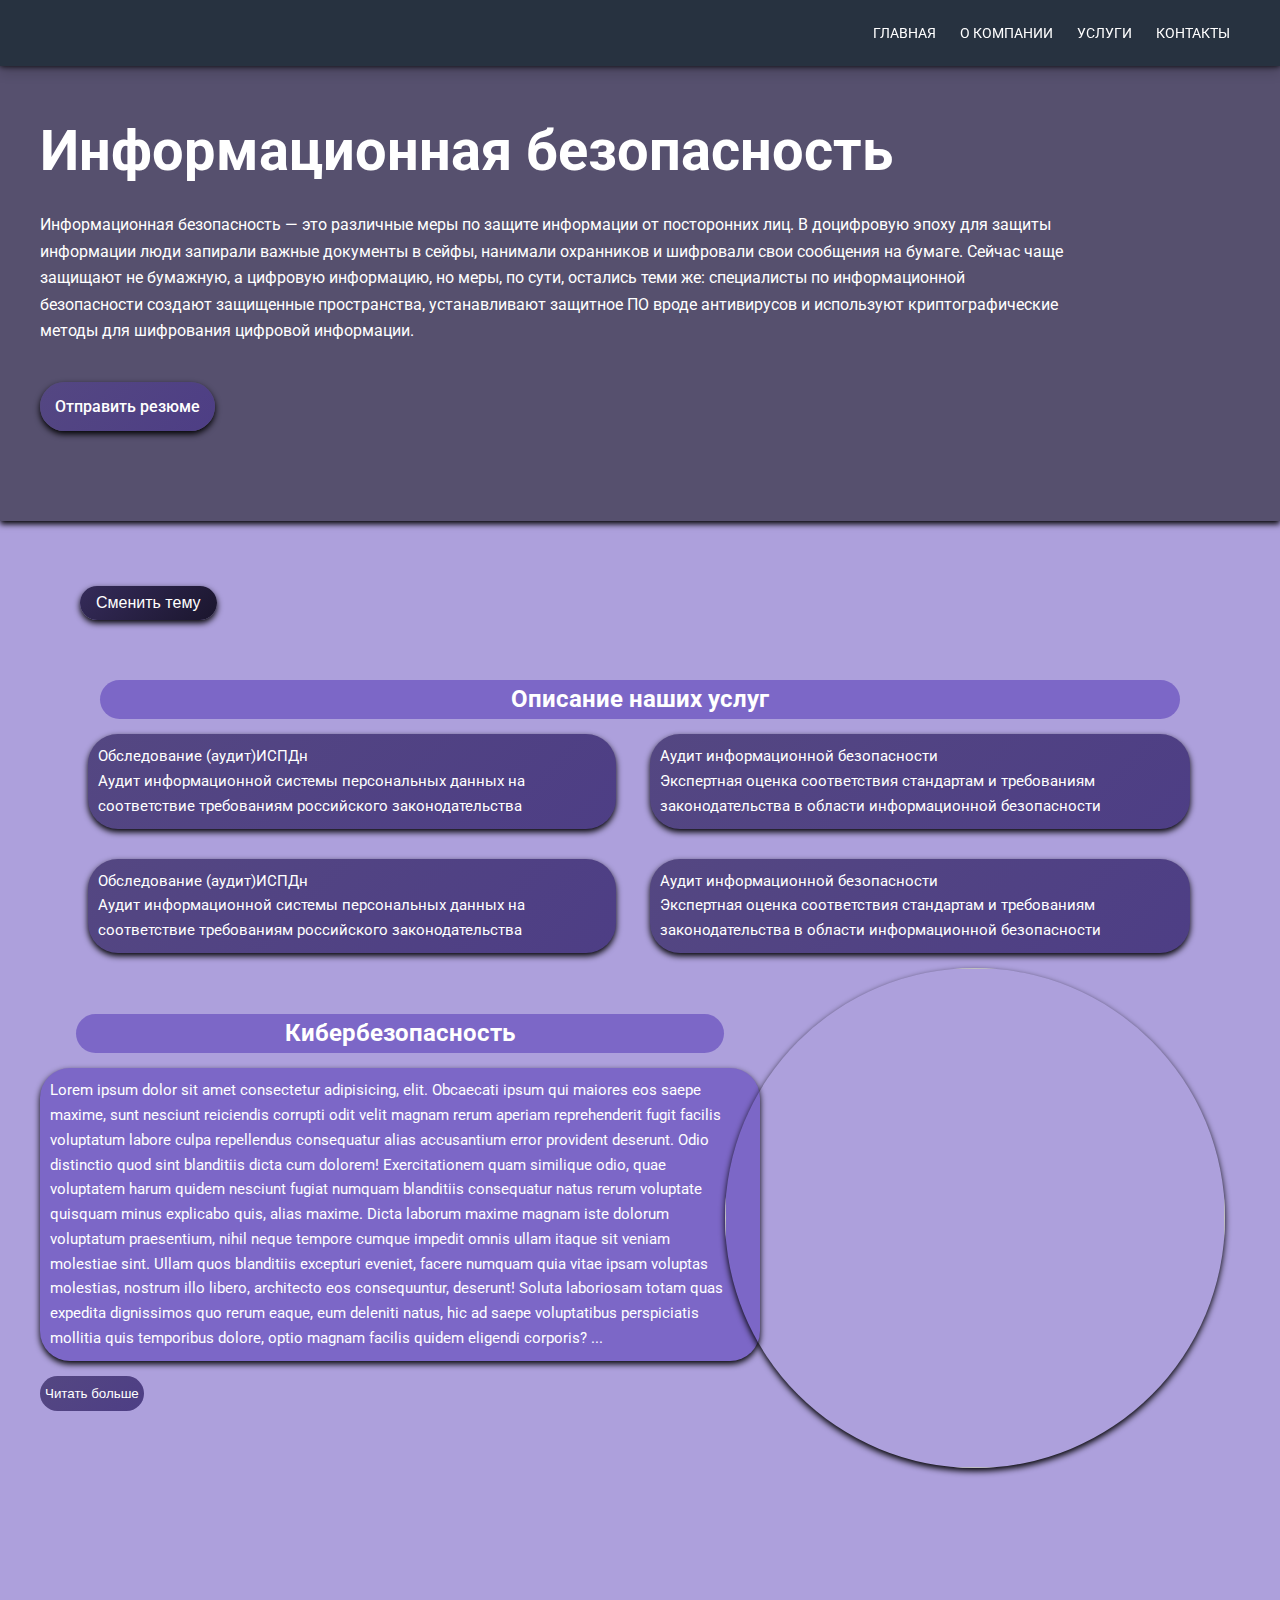
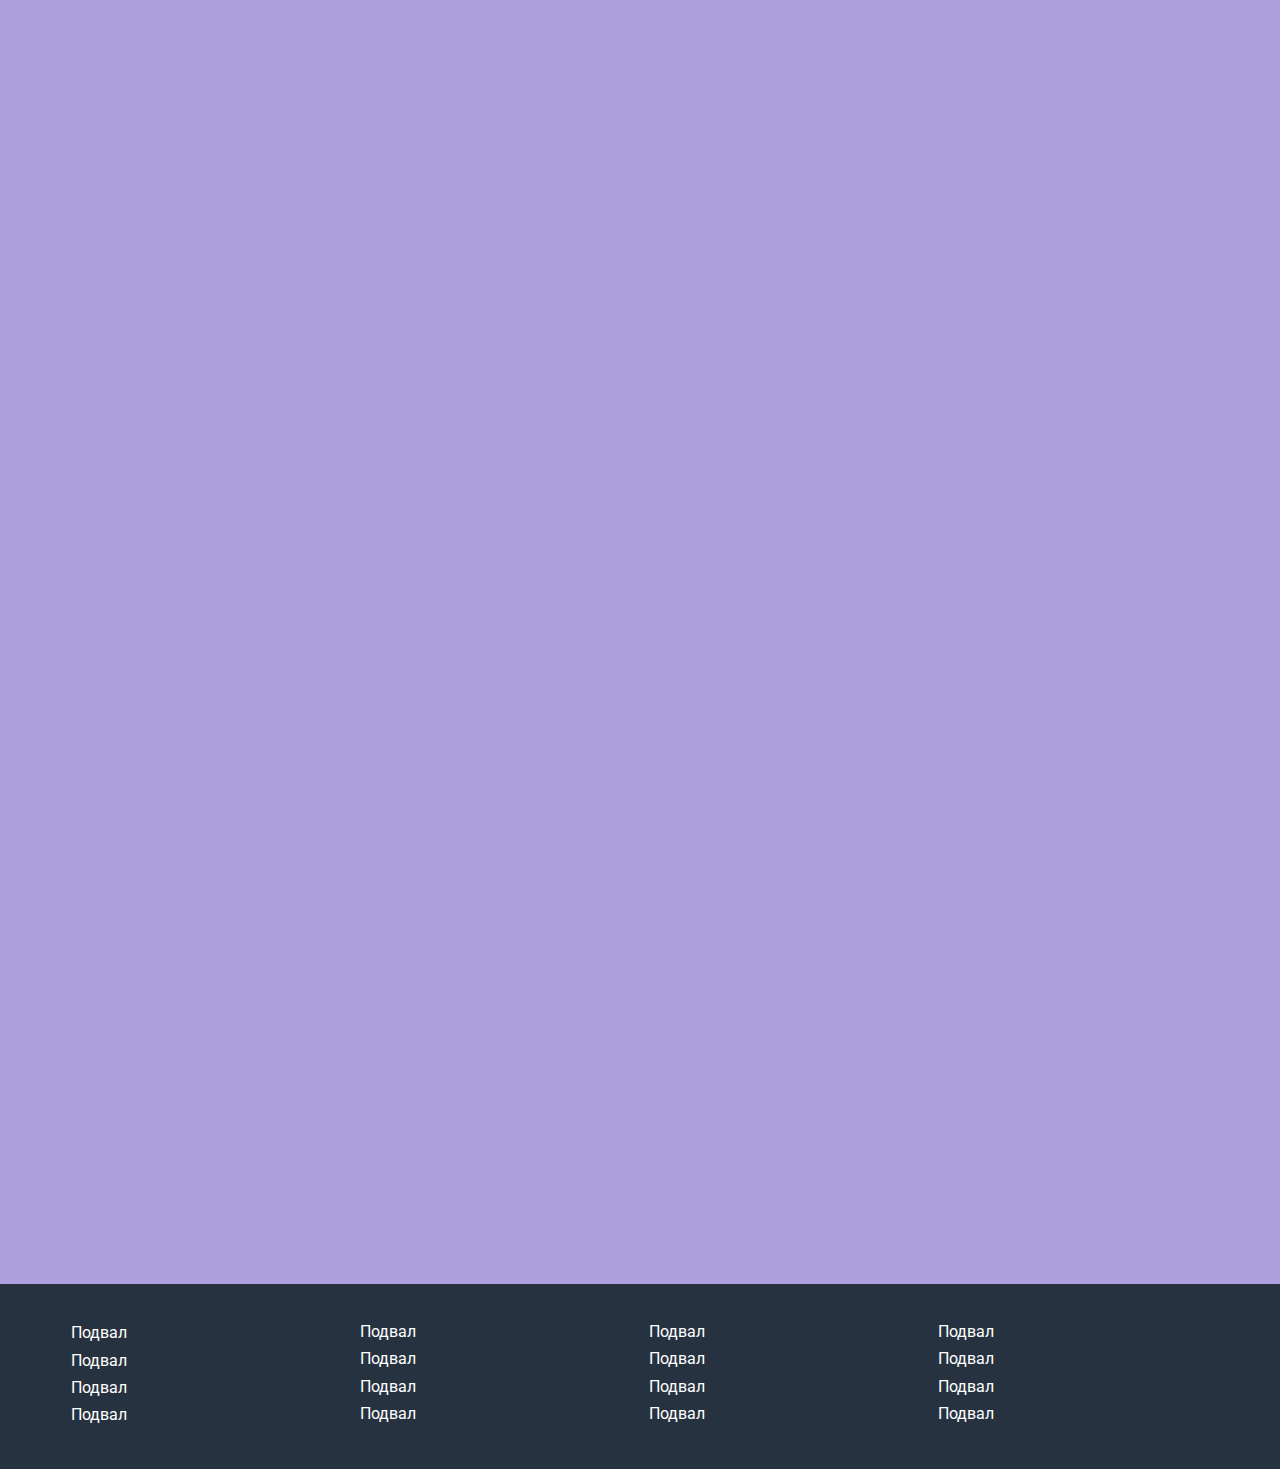
==== commit 02e55ae0: "Update Index.html" ====
--- a/Index.html
+++ b/Index.html
@@ -6,7 +6,9 @@
 	<title>Адаптивный</title>
 	<link rel="stylesheet" href="main.css" id="theme">
 	<link rel="stylesheet" type="text/css" media="screen" href="Adaptive.css">
-	<link rel="stylesheet" type="text/css" media="dark-theme.css" href="dark-theme.css">
+	<link rel="stylesheet" media="dark-theme.css" href="dark-theme-adaptive.css" >
+	<link rel="stylesheet" href="main2.css" id="theme">
+	<link rel="stylesheet" media="dark-theme2.css" href="Adaptive2.css" >
 	<link 
 	rel="stylesheet" 
 	href="https://cdnjs.cloudflare.com/ajax/libs/animate.css/4.1.1/animate.min.css"
@@ -74,8 +76,8 @@
 	<section id="content">
 		<div class="container">
 		<div class="wrapper">
-			<button id="btntoggle">Сменить тему</button>
-			<script>let btntoggle = document.getElementById("btntoggle");
+			<button id="btntoggle" onclick="click()">Сменить тему</button>
+			<script>
 
 btntoggle.onclick = function click() {
   let theme = document.getElementById("theme");
@@ -88,7 +90,7 @@
 }
 			</script>
 			<script>
-				let btntoggle = document.getElementById("btntoggle");
+				
 
 btntoggle.onclick = function click() {
   let theme = document.getElementById("theme");
--- a/main2.css
+++ b/main2.css
@@ -0,0 +1,410 @@
+a{text-decoration:none;}
+
+*{
+	margin: 0;
+	padding: 0;
+	-webkit-box-sizing: border-box;
+	box-sizing:border-box;
+}
+
+*:before, *:after {
+	-webkit-box-sizing: border-box;
+	box-sizing:border-box;
+}
+
+*:focus {
+	outline: none;
+}
+
+*::-webkit-input-placeholder {
+	color: #c0c0c0;
+	opacity: 1;
+}
+
+*:-moz-placeholder {
+	color: #c0c0c0;
+	opacity: 1;
+}
+
+*::-moz-placeholder {
+	color: #c0c0c0;
+	opacity: 1;
+}
+
+*:-ms-input-placeholder{
+	color: #c0c0c0;
+	opacity: 1;
+}
+
+::-webkit-scrollbar{
+	width: 10px;
+	background-clip: rgba(0, 0, 0, 0);
+	border-radius: 100px;
+}
+
+::-webkit-scrollbar:hover{
+	background-clip: rgba(0, 0, 0, 0.09);
+}
+
+::-webkit-scrollbar-thumb:vertical{
+	background: #273240;
+	border-radius: 100px;
+	background-clip: padding-box;
+	border: 2px solid #131920;
+	min-height: 10px;
+}
+
+::-webkit-scrollbar-thumb:vertical:activ{
+	background: rgba(0, 0, 0, 0.61);
+	border-radius: 100px;
+}
+
+body input:required:valid,
+body textarea:required:valid{
+	color: #000;
+}
+
+html, body {
+	height: 100%;
+	background-color: #ada0dc;
+}
+
+body {
+	font-size: 16px;
+	max-width: 9980px;
+	position: relative;
+	line-height: 1.65;
+	font-family: "Roboto", sans-serif;
+
+	opacity: 1;
+}
+
+body.dark-theme {
+	color: #eee;
+	background: rgb(0, 0, 0);
+	}
+	
+body.dark-theme a {
+	color: #809fff;
+	}
+
+
+.img-responsive {
+	display: block;
+	max-width: 100%;
+	height: auto;
+}
+
+header{
+	position: fixed;
+	width: 100%;	
+	top: 0;
+	z-index: 9999;	
+	background-color: #273240;
+	box-shadow: 0 6px 12px rgba(0, 0, 0, .16);
+}
+
+
+
+header .container{
+	display: flex;
+	display: -webkit-flex;
+	display: -ms-flex;
+	align-items: center;
+	-ms-align-items:center;
+	justify-content: space-between;
+	padding: 20px 0;
+	box-shadow: 0 0px 6px;
+}
+img{
+	max-width: 100%;
+}
+
+header .logo{
+	width: 150px;
+	display: flex;
+	align-items: center;
+	-ms-aling-items: center;
+	justify-content: center;
+	margin: 0 40px ;
+}
+
+header .mnu_top{
+	list-style-type: none;
+	margin: 0 40px;
+}
+
+header .mnu_top li{
+	display: inline-block;
+	padding: 0 10px;
+}
+
+header .mnu_top li a{
+	-webkit-transition: color .3s ease;
+	-o-transition: color .3s ease;
+	transition: color .3s ease;
+	display: block;
+	text-decoration: none;
+	color: #fff;
+	transition: all .4s;
+}
+
+header .mnu_top li a:hover{
+	color: #FC521F;
+	border-left: 3px  solid #FC521F;
+	border-right: 3px  solid #FC521F;
+	padding-right: 7px;
+	padding-left: 7px;
+	transition: all .4s;
+}
+
+.nav_links > li {
+  position: relative;
+}
+
+.nav_links > li > a {  
+  font-size: 14px;
+  text-transform: uppercase;
+}
+
+.s_links {
+	top: 46px;
+  position: absolute;
+  z-index: 5;
+  max-width: 110px;
+  background: #273240;
+  border-left: 1px solid #CBCBCC;
+  border-right: 1px solid #CBCBCC;
+  border-bottom: 1px solid #CBCBCC;
+  visibility: hidden;
+  opacity: 0; 
+  transform-origin: 0% 0%;
+  transform: rotateX(-90deg);
+  transition: .3s linear;  
+  text-align: center;
+}
+
+.s_links li a {
+  color: #273240;
+  padding: 10px 20px;
+  font-size: 14px;
+  border-bottom: 1px solid #CBCBCC;
+}
+
+nav li:hover > .s_links {
+  transform: rotateX(0deg);
+  visibility: visible;
+  opacity: 1;
+}
+
+.toggle{
+	width: 100%;
+	background-color: #273240;
+	padding: 0 20px;	
+	text-align: right;
+	-webkit-box-sizing: border-box;
+	-moz-box-sizing: border-box;
+	box-sizing: border-box;
+	display: none;
+}
+
+.toggle span{
+	color: #FC521F;
+	cursor: pointer;
+	font-size: 32px;
+	font-weight: 550;
+}
+
+footer{
+	background-color: #273240;
+	padding: 30px;
+	flex: 0 0 auto;
+	margin-top: 10%;
+}
+
+footer ul{
+	list-style-type: none;
+	margin: 5px 40px 10px;
+	column-count: 4;
+}
+
+footer ul li{
+	display: block;
+	margin: .4%;
+}
+
+footer ul a{
+	color: #FFF;
+	text-decoration: none;
+	-webkit-transition: color .4s ease;
+	-o-transition: color .4s ease;
+	transition: color .4s ease;
+}
+
+footer a:hover{
+	color: #FC521F;
+}
+
+#btntoggle {
+	cursor: pointer;
+	appearance: none;
+ 	border: 0;
+  	border-radius: 30px;
+  	color: #fff;
+  	padding: 8px 16px;
+  	font-size: 16px;
+  	margin-top: 20px;
+	margin-left: 40px;
+  	box-shadow: 0 3px 6px rgb(1 1 1);
+    background: linear-gradient(-45deg, #ac05a7, #000, #352b5a);
+	background-size: 400% 400%;
+	animation: gradient 5s ease infinite;
+}
+
+@keyframes gradient {
+	0%{
+		background-position: 0 50%;
+	}
+	50%{
+		background-position: 100% 50%;
+	}
+	100%{
+		background-position: 0 50%;
+	}
+}
+
+.kont{
+	margin-top: 70px;
+}
+
+#kontact{
+	text-align: center;
+	background-color: #8577b8;
+}
+
+#H1{
+	height: 140px;
+	padding-top: 30px;
+	color: #fff;
+	font-size: 46px;
+}
+
+.opis{
+	display: block;
+    width: 40%;
+    margin: auto;
+}
+
+.mySlides {
+	display: none;
+  }
+
+  .fade {
+	animation-name: fade;
+	animation-duration: 1.5s;
+  }
+  
+  @keyframes fade {
+	from {opacity: .4}
+	to {opacity: 1}
+  }
+  
+  .MAIN1{
+	  display: flex;
+  }
+
+  /* Next & previous buttons */
+.prev, .next {
+	cursor: pointer;
+	position: absolute;
+	top: 50%;
+	width: auto;
+	margin-top: -22px;
+	padding: 16px;
+	color: white;
+	font-weight: bold;
+	font-size: 18px;
+	transition: 0.6s ease;
+	border-radius: 0 3px 3px 0;
+	user-select: none;
+  }
+  
+  /* Position the "next button" to the right */
+  .next {
+	right: 0;
+	border-radius: 3px 0 0 3px;
+  }
+  
+  /* On hover, add a black background color with a little bit see-through */
+  .prev:hover, .next:hover {
+	background-color: rgba(0,0,0,0.8);
+  }
+  
+  /* Caption text */
+  .text {
+	color: #fff;
+	font-size: 24px;
+	padding: 8px 12px;
+	position: absolute;
+	font-weight: bold;
+	bottom: 0px;
+	width: 100%;
+	text-align: center;
+  }
+  
+  /* Number text (1/3 etc) */
+  .numbertext {
+	color: #fff;
+	font-size: 16px;
+	font-weight: bold;
+	padding: 8px 12px;
+	position: absolute;
+	width: 100%;
+	text-align: center;
+  }
+  
+  /* The dots/bullets/indicators */
+  .dot {
+	cursor: pointer;
+	height: 15px;
+	width: 15px;
+	background-color: #bbb;
+	border-radius: 50%;
+	display: inline-block;
+	transition: background-color 0.6s ease;
+  }
+  
+  
+
+  .slideshow-container {
+    max-width: 1000px;
+    position: relative;
+    margin: auto;
+    margin-top: 2.7%;
+}
+
+.opis #opisanie p{
+	padding: 20px;	
+	color: #fff;
+	box-shadow: 0 3px 6px rgba(1, 1, 1, 10);
+	border-radius: 30px;
+	font-size: 20px;
+}
+
+.opis p{
+	background: linear-gradient(-45deg, #7a0276, #473588, #544782);
+	  background-size: 400% 400%;
+	  animation: gradient 5s ease infinite;
+  }
+  
+  @keyframes gradient {
+	  0%{
+		  background-position: 0 50%;
+	  }
+	  50%{
+		  background-position: 100% 50%;
+	  }
+	  100%{
+		  background-position: 0 50%;
+	  }
+  }
--- a/Adaptive2.css
+++ b/Adaptive2.css
@@ -0,0 +1,590 @@
+@media only screen and (max-width: 992px){
+	#content .inner_content h2{
+	text-align: center;
+	
+}
+
+.opis{
+    width: 100%;
+    margin-top: 30px;
+    margin-bottom: 30px;
+}
+
+#H1{
+    font-size: 35px;
+    padding-top: 50px;
+}
+
+.btnn2 {
+    margin-left: 45%;
+}
+
+#content #qwerty3{
+	margin-top: 0;
+	width: 100%;
+    margin-left: 0%;
+}
+
+.foto2{
+	padding:0;
+	margin-left: 5%;
+}
+
+/*.foto1{
+}*/
+
+.foto3{
+	margin-left: 5%;
+
+}
+
+#btntoggle{
+	display: block;
+    margin-left: auto;
+    margin-right: auto;
+}
+#content .qwerty h2{
+	text-align: auto;
+}
+
+
+#content .qwerty2 h2{
+	text-align: auto;
+}
+
+
+	
+	#content .inner_content p {
+    position: relative;
+    margin: 1em 1em;
+    font-size: 15px;
+    display: inline-block;
+    max-width: 46%;
+    max-height: 400px;
+    padding: 10px;
+    color: #fff;
+    box-shadow: 0 3px 6px rgb(1 1 1);
+    border-radius: 30px;
+}
+
+#content .inner_content #audit {
+    position: relative;
+    margin: -1.5em 1em;
+    font-size: 15px;
+    display: inline-block;
+    max-width: 45%;
+    padding: 10px;
+    color: #fff;
+    box-shadow: 0 3px 6px rgb(1 1 1);
+    border-radius: 30px;
+}
+
+
+	header .mnu_top{
+		display: none;
+		width: 20%;
+		float: right;
+	}
+
+	.toggle{
+	display: block;	
+	column-count: 1;
+	padding: 0 45px;
+}
+nav .mnu_top{
+	display: none;
+	width: 50%;
+	float: right;
+}
+
+nav .mnu_top.active{
+	display: block;
+}
+
+nav ul{
+	display: none;
+	column-count: 1;
+	-webkit-flex-direction: column;
+	-moz-flex-direction: column;
+	-ms-flex-direction: column;
+	-o-flex-direction: column;
+	flex-direction: column;
+	text-align: right;
+}
+
+.mnu_top.active{
+	display: block;
+	column-count: 1;
+
+}
+}
+
+@media only screen and (max-width: 845px){
+#content .inner_content {
+    margin-right: 0%;
+}
+
+#content .inner_content h2 {
+    text-align: auto;
+    margin-right: 0%;
+}
+
+.image {
+    max-width: 20em;
+    max-height: 20em;
+    border-radius: 50%;
+    float: center;
+    margin: 0 5%;
+    margin-right: 10%;
+}
+
+#content .inner_content #audit {
+    position: relative;
+    margin: -1.5em 1em;
+    font-size: 15px;
+    display: inline-block;
+    max-width: 43%;
+    padding: 10px;
+    color: #fff;
+    box-shadow: 0 3px 6px rgb(1 1 1);
+    border-radius: 30px;
+}
+
+#content .inner_content p {
+    position: relative;
+    margin: 1em 1em;
+    font-size: 15px;
+    display: inline-block;
+    max-width: 41%;
+    max-height: 200px;
+    padding: 10px;
+    color: #fff;
+    box-shadow: 0 3px 6px rgb(1 1 1);
+    border-radius: 30px;
+}
+}
+
+@media only screen and (max-width: 770px){
+	#content .inner_content h2{
+	text-align: auto;
+}
+
+
+#content .qwerty h2{
+	text-align: auto;
+}
+
+
+#content .qwerty2 h2{
+	text-align: auto;
+}
+
+#content .qwerty2 {
+    margin-left: 0%;
+    margin-right: 0;
+}
+
+
+
+	#content .inner_content p {
+    position: relative;
+    margin: 1em 1em;
+    font-size: 15px;
+    display: inline-block;
+    max-width: 44%;
+    max-height: 200px;
+    padding: 10px;
+    color: #fff;
+    box-shadow: 0 3px 6px rgb(1 1 1);
+    border-radius: 30px;
+}
+
+#content .inner_content #audit {
+    position: relative;
+    margin: -1.5em 1em;
+    font-size: 15px;
+    display: inline-block;
+    max-width: 44%;
+    padding: 10px;
+    color: #fff;
+    box-shadow: 0 3px 6px rgb(1 1 1);
+    border-radius: 30px;
+}
+
+
+
+.toggle{
+	display: block;	
+	column-count: 1;
+	padding: 0 45px;
+}
+
+
+nav .mnu_top{
+	display: none;
+	width: 50%;
+	float: right;
+}
+
+nav .mnu_top.active{
+	display: block;
+}
+
+nav ul{
+	display: none;
+	column-count: 1;
+	-webkit-flex-direction: column;
+	-moz-flex-direction: column;
+	-ms-flex-direction: column;
+	-o-flex-direction: column;
+	flex-direction: column;
+	text-align: right;
+}
+
+.mnu_top.active{
+	display: block;
+	column-count: 1;
+
+}
+
+nav li{
+	-webkit-flex-direction: column;
+	-moz-flex-direction: column;
+	-ms-flex-direction: column;
+	-o-flex-direction: column;
+	flex-direction: column;
+}
+
+
+
+#main .inner > h1{
+		font-size: 40px;
+	}
+
+.nav_links > li {
+  position: relative;
+}
+
+.nav_links > li > a {  
+  font-size: 14px;
+  text-transform: uppercase;
+}
+
+.s_links {
+	top: 46px;
+  position: absolute;
+  z-index: 5;
+  max-width: 110px;
+  background: #273240;
+  border-left: 1px solid #CBCBCC;
+  border-right: 1px solid #CBCBCC;
+  border-bottom: 1px solid #CBCBCC;
+  visibility: hidden;
+  opacity: 0; 
+  transform-origin: 0% 0%;
+  transform: rotateX(-90deg);
+  transition: .3s linear;  
+  text-align: center;
+}
+
+.s_links li a {
+  color: #273240;
+  padding: 10px 20px;
+  font-size: 14px;
+  border-bottom: 1px solid #CBCBCC;
+}
+
+nav li:hover > .s_links {
+  transform: rotateX(0deg);
+  visibility: visible;
+  opacity: 1;
+}
+
+.image {
+	width: 250px;
+    height: 250px;
+    border-radius: 50%;
+    float: center;
+    margin: 2% -5%;
+    margin-right: -3%;
+}
+
+#content .qwerty2{
+	width: 100%;
+	padding: 0;
+}
+
+#content .qwerty2 h2{
+	font-style: 40px;
+	text-align: center;
+}
+
+
+
+}
+
+@media only screen and (max-width: 727px){
+	#content .inner_content p {
+		position: relative;
+		margin: 1em 1em;
+		font-size: 15px;
+		display: inline-block;
+		max-width: 45%;
+		max-height: 200px;
+		padding: 10px;
+		color: #fff;
+		box-shadow: 0 3px 6px rgb(1 1 1);
+		border-radius: 30px;
+	}
+	
+	#content .inner_content #audit {
+		position: relative;
+		margin: -1.5em 1em;
+		font-size: 15px;
+		display: inline-block;
+		max-width: 44%;
+		padding: 10px;
+		color: #fff;
+		box-shadow: 0 3px 6px rgb(1 1 1);
+		border-radius: 30px;
+	}
+}
+
+@media only screen and (max-width: 712px){
+	#content .inner_content p {
+		position: relative;
+		margin: 1em 1em;
+		font-size: 15px;
+		display: inline-block;
+		max-width: 43%;
+		max-height: 200px;
+		padding: 10px;
+		color: #fff;
+		box-shadow: 0 3px 6px rgb(1 1 1);
+		border-radius: 30px;
+	}
+	
+	#content .inner_content #audit {
+		position: relative;
+		margin: -1.5em 1em;
+		font-size: 15px;
+		display: inline-block;
+		max-width: 43%;
+		padding: 10px;
+		color: #fff;
+		box-shadow: 0 3px 6px rgb(1 1 1);
+		border-radius: 30px;
+		height: 165px;
+		top: -1.6em;
+	}
+}
+
+@media only screen and (max-width: 662px){
+	#content .inner_content p {
+		position: relative;
+		margin: 1em 1em;
+		font-size: 15px;
+		display: inline-block;
+		max-width: 43%;
+		max-height: 200px;
+		padding: 10px;
+		color: #fff;
+		box-shadow: 0 3px 6px rgb(1 1 1);
+		border-radius: 30px;
+	}
+	
+	#content .inner_content #audit {
+		position: relative;
+		margin: -1.5em 1em;
+		font-size: 15px;
+		display: inline-block;
+		max-width: 43%;
+		padding: 10px;
+		color: #fff;
+		box-shadow: 0 3px 6px rgb(1 1 1);
+		border-radius: 30px;
+		height: 200px;
+		top: -3.2em;
+	}
+}
+
+@media only screen and (max-width: 598px){
+	#content .inner_content p {
+		position: relative;
+		margin: 1em 1em;
+		font-size: 15px;
+		display: inline-block;
+		max-width: 43%;
+		max-height: 200px;
+		padding: 10px;
+		color: #fff;
+		box-shadow: 0 3px 6px rgb(1 1 1);
+		border-radius: 30px;
+	}
+	
+	#content .inner_content #audit {
+		position: relative;
+		margin: -1.5em 1em;
+		font-size: 15px;
+		display: inline-block;
+		max-width: 43%;
+		padding: 10px;
+		color: #fff;
+		box-shadow: 0 3px 6px rgb(1 1 1);
+		border-radius: 30px;
+		height: 200px;
+		top: -1.6em;
+	}
+}
+
+@media only screen and (max-width: 545px){
+	#content .inner_content p {
+		position: relative;
+		margin: 1em 1em;
+		font-size: 15px;
+		display: inline-block;
+		max-width: 90%;
+		max-height: 200px;
+		padding: 10px;
+		color: #fff;
+		box-shadow: 0 3px 6px rgb(1 1 1);
+		border-radius: 30px;
+		top: 0.5em;
+	}
+	
+	#content .inner_content #audit {
+		position: relative;
+		margin: -1em 1em 3em 1em;
+		font-size: 15px;
+		display: inline-block;
+		max-width: 90%;
+		padding: 10px;
+		color: #fff;
+		box-shadow: 0 3px 6px rgb(1 1 1);
+		border-radius: 30px;
+		height: 120px;
+		top: 3em;
+	}
+}
+
+@media only screen and (max-width: 480px){
+	#content .inner_content h2{
+	text-align: auto;
+}
+
+.btnn2 {
+    margin-left: 33%;
+}
+
+#content .qwerty h2{
+	text-align: auto;
+}
+
+
+#content .qwerty2 h2{
+	text-align: auto;
+}
+
+.toggle{
+	display: block;	
+}
+
+
+#content .inner_content #audit {
+    position: relative;
+    margin: 1em 1em;
+    font-size: 15px;
+    display: inline-block;
+    max-width: 100%;
+    height: 150px;
+    padding: 10px;
+    color: #fff;
+    box-shadow: 0 3px 6px rgb(1 1 1);
+    border-radius: 30px;
+    top: 0em;
+}
+
+nav .mnu_top{
+	-webkit-flex-direction: column;
+	-moz-flex-direction: column;
+	-ms-flex-direction: column;
+	-o-flex-direction: column;
+	flex-direction: column;
+	display: none;
+	column-count: 1;
+}
+
+nav .mnu_top.active{
+	display: block;
+}
+
+
+	header{
+		padding: 0 0px 0 0;
+		position: fixed;
+		width: 100%;
+	}
+	footer{
+		color: #afafaf;
+		padding: 58px 0;
+	}
+
+	#main .inner h1{
+		font-size: 30px;
+	}
+
+#content .inner_content p{
+	max-width: 40em;
+	max-height: 320px;
+}
+
+#content .qwerty {
+	width: 100%;
+}
+
+.image {
+	max-width: 20em;
+	max-height: 20em;
+	border-radius: 50%;
+	float: center;
+	margin: 0 17%;
+	margin-right: 10%;
+}
+
+#content .qwerty2{
+	width: 100%;
+	padding: 0;
+	margin-left: 0;
+}
+
+#content .qwerty2 h2{
+	font-style: 40px;
+	text-align: center;
+}
+.foto2{
+	padding:0;
+	width: 250px;
+	height: 250px;
+	margin-left: 8%;
+}
+
+.foto1{
+	width: 250px;
+	height: 250px;
+	margin-left: 8%;
+}
+
+.foto3{
+	width: 250px;
+	height: 250px;
+	margin-left: 8%;
+}
+
+
+
+
+
+}
+@media only screen and (max-width: 320px){
+
+}
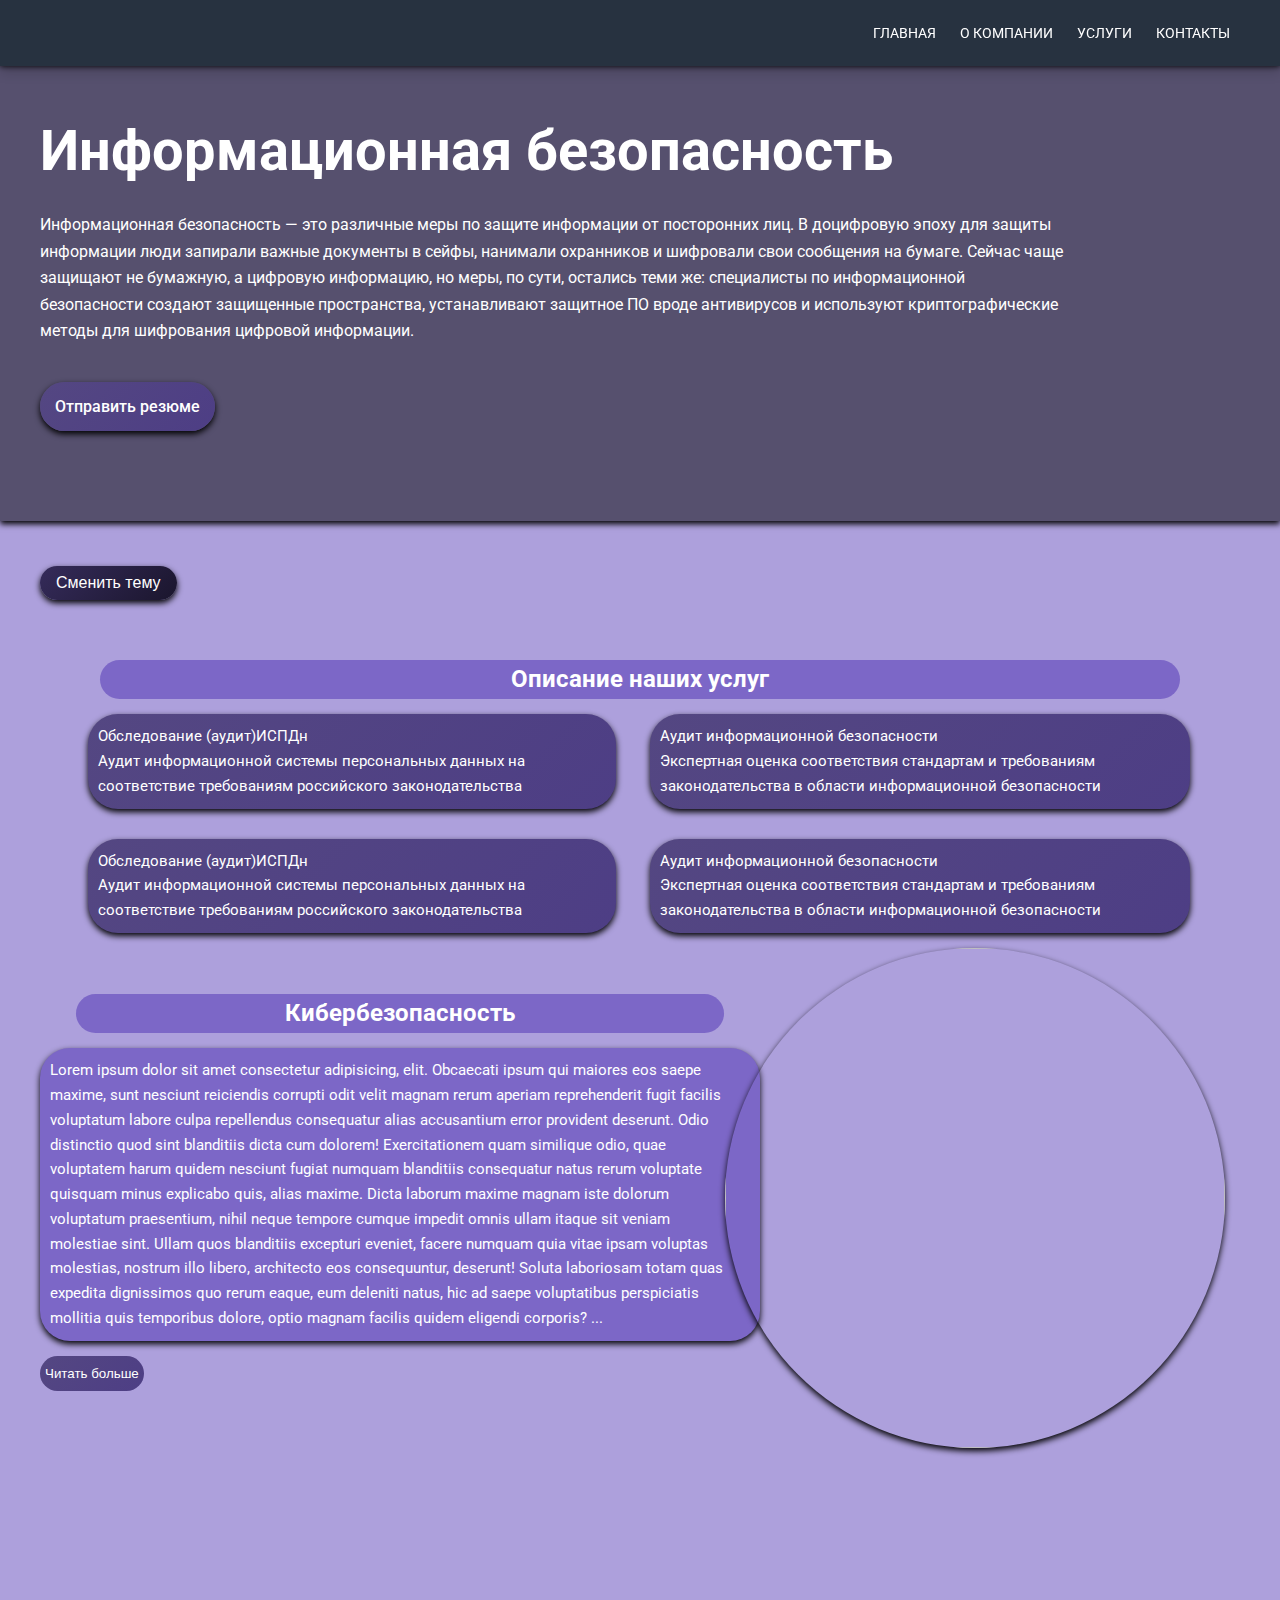
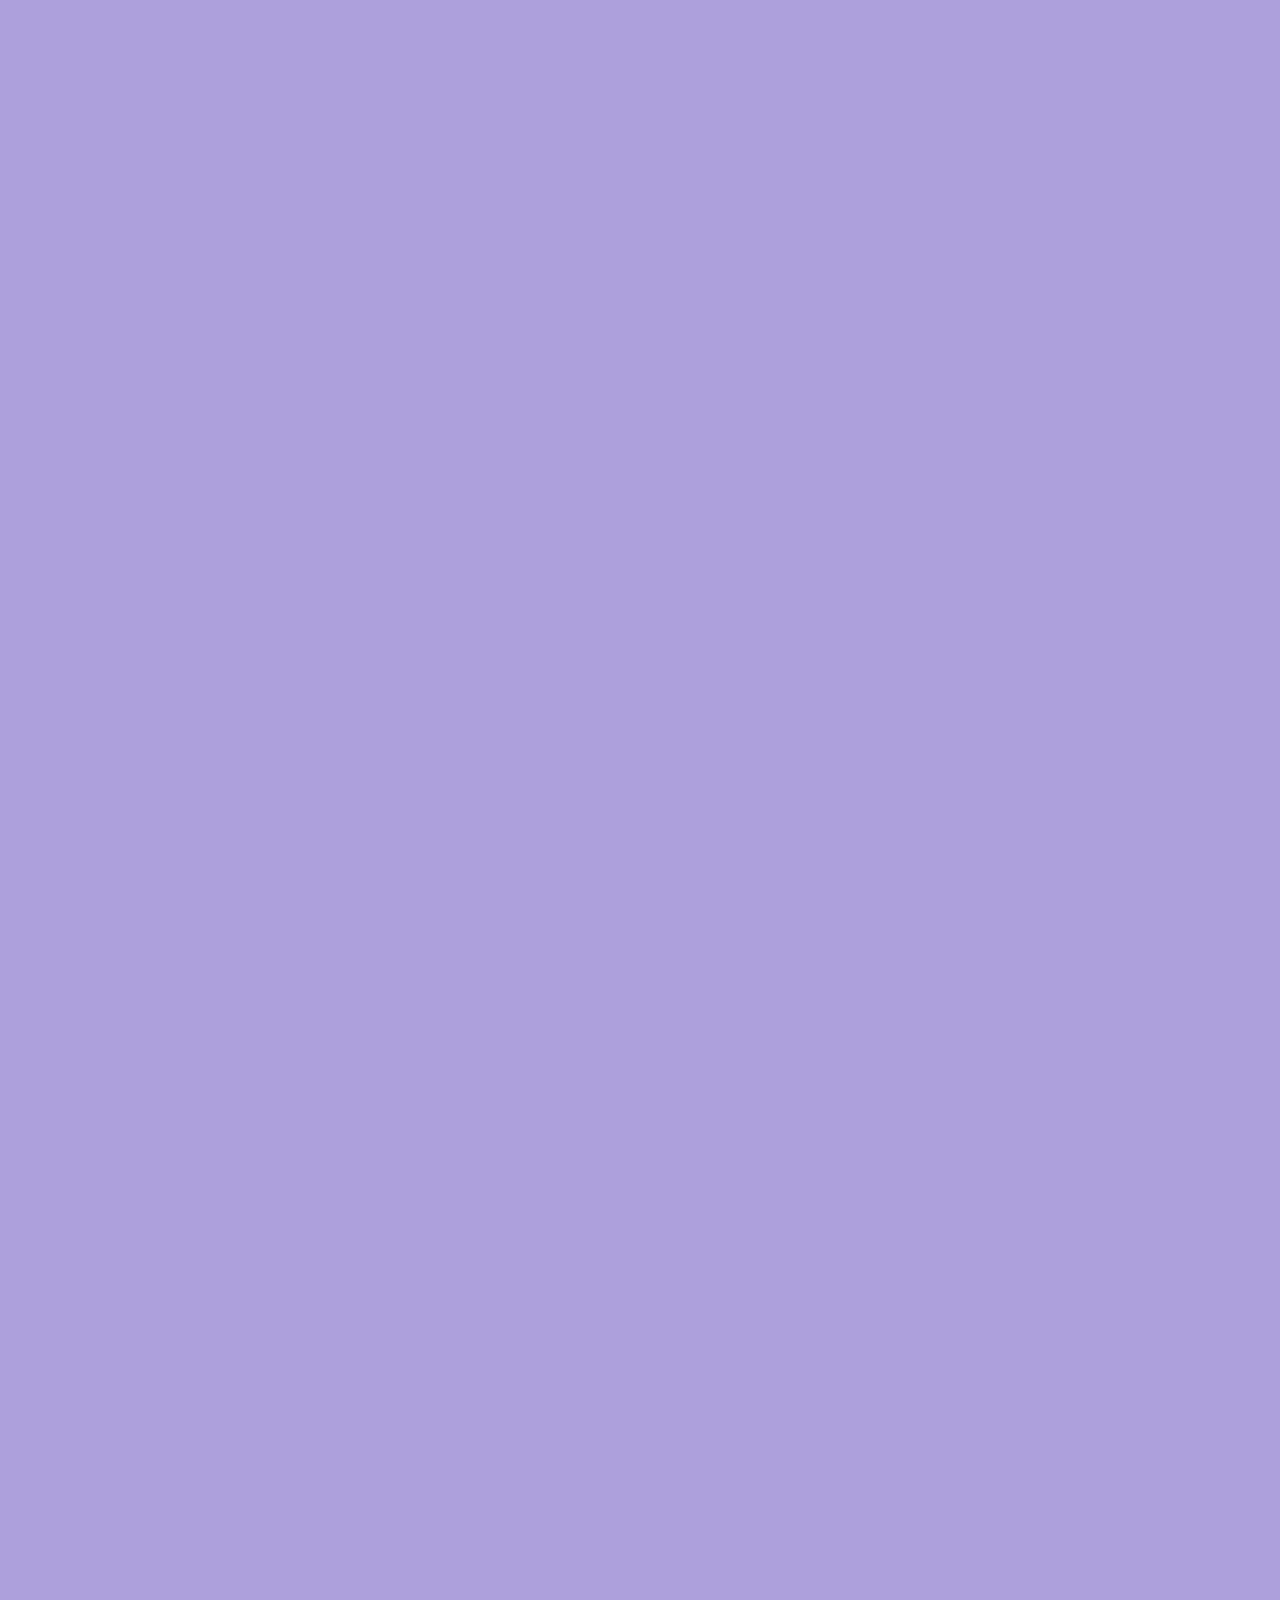
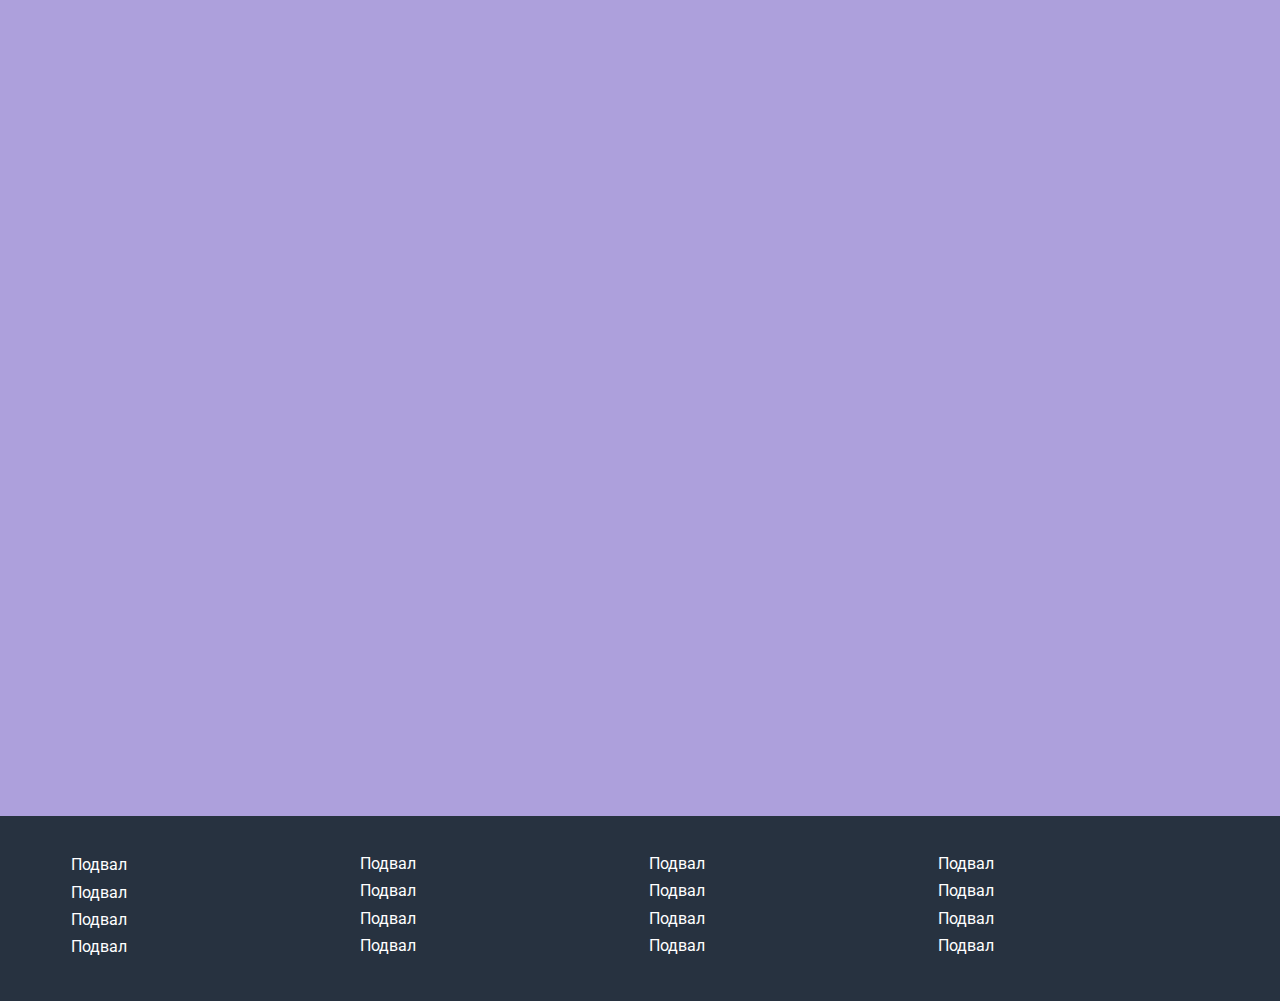
==== commit 0c2741ff: "Update Index.html" ====
--- a/Index.html
+++ b/Index.html
@@ -6,9 +6,8 @@
 	<title>Адаптивный</title>
 	<link rel="stylesheet" href="main.css" id="theme">
 	<link rel="stylesheet" type="text/css" media="screen" href="Adaptive.css">
-	<link rel="stylesheet" media="dark-theme.css" href="dark-theme-adaptive.css" >
-	<link rel="stylesheet" href="main2.css" id="theme">
-	<link rel="stylesheet" media="dark-theme2.css" href="Adaptive2.css" >
+	<link rel="stylesheet" media="dark-theme.css" href="Adaptive2.css >
+	
 	<link 
 	rel="stylesheet" 
 	href="https://cdnjs.cloudflare.com/ajax/libs/animate.css/4.1.1/animate.min.css"
@@ -76,7 +75,7 @@
 	<section id="content">
 		<div class="container">
 		<div class="wrapper">
-			<button id="btntoggle" onclick="click()">Сменить тему</button>
+			<button id="btntoggle" ">Сменить тему</button>
 			<script>
 
 btntoggle.onclick = function click() {
@@ -89,19 +88,7 @@
   }
 }
 			</script>
-			<script>
-				
-
-btntoggle.onclick = function click() {
-  let theme = document.getElementById("theme");
-
-  if (theme.getAttribute("href") == "main2.css") {
-    theme.href = "dark-theme2.css";
-  }else{
-    theme.href = "main2.css";
-  }
-}
-			</script>
+			
 		</div>
 			<div class="inner_content">
 				<h2>Описание наших услуг</h2>
